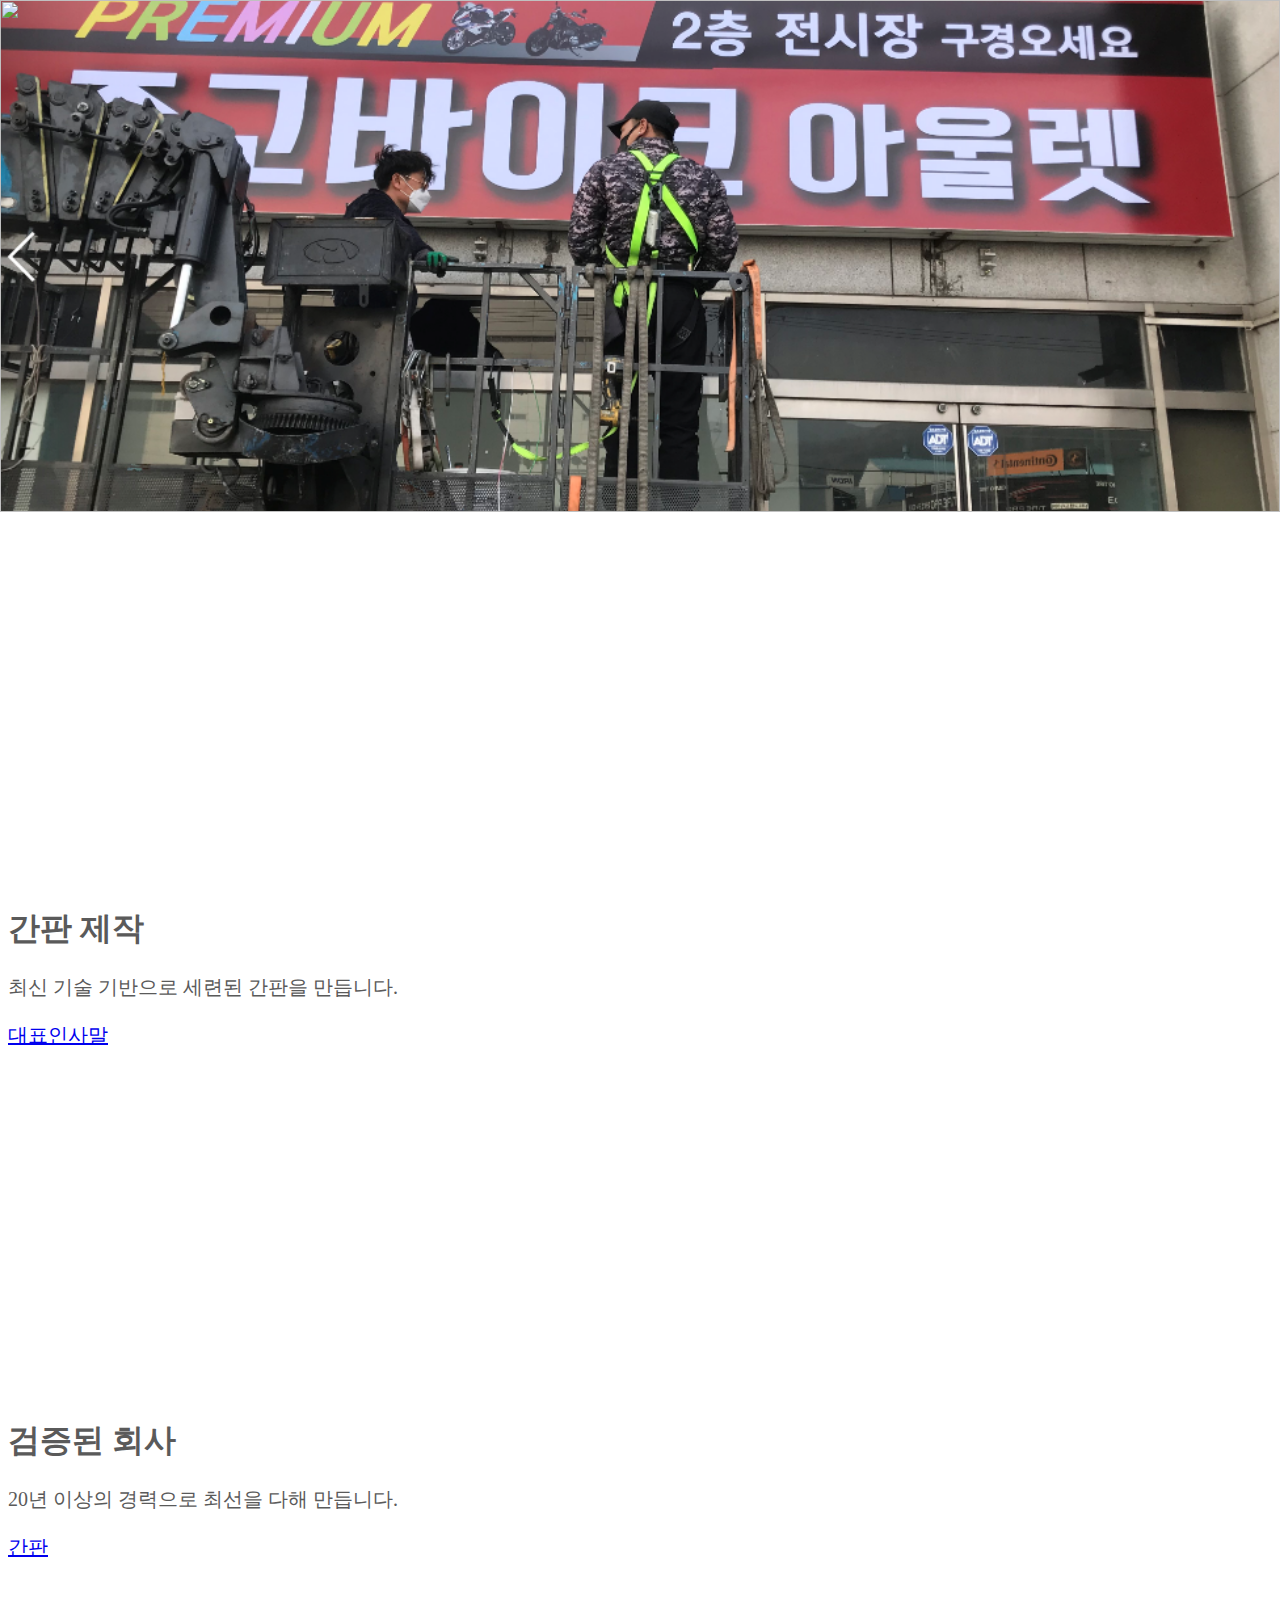
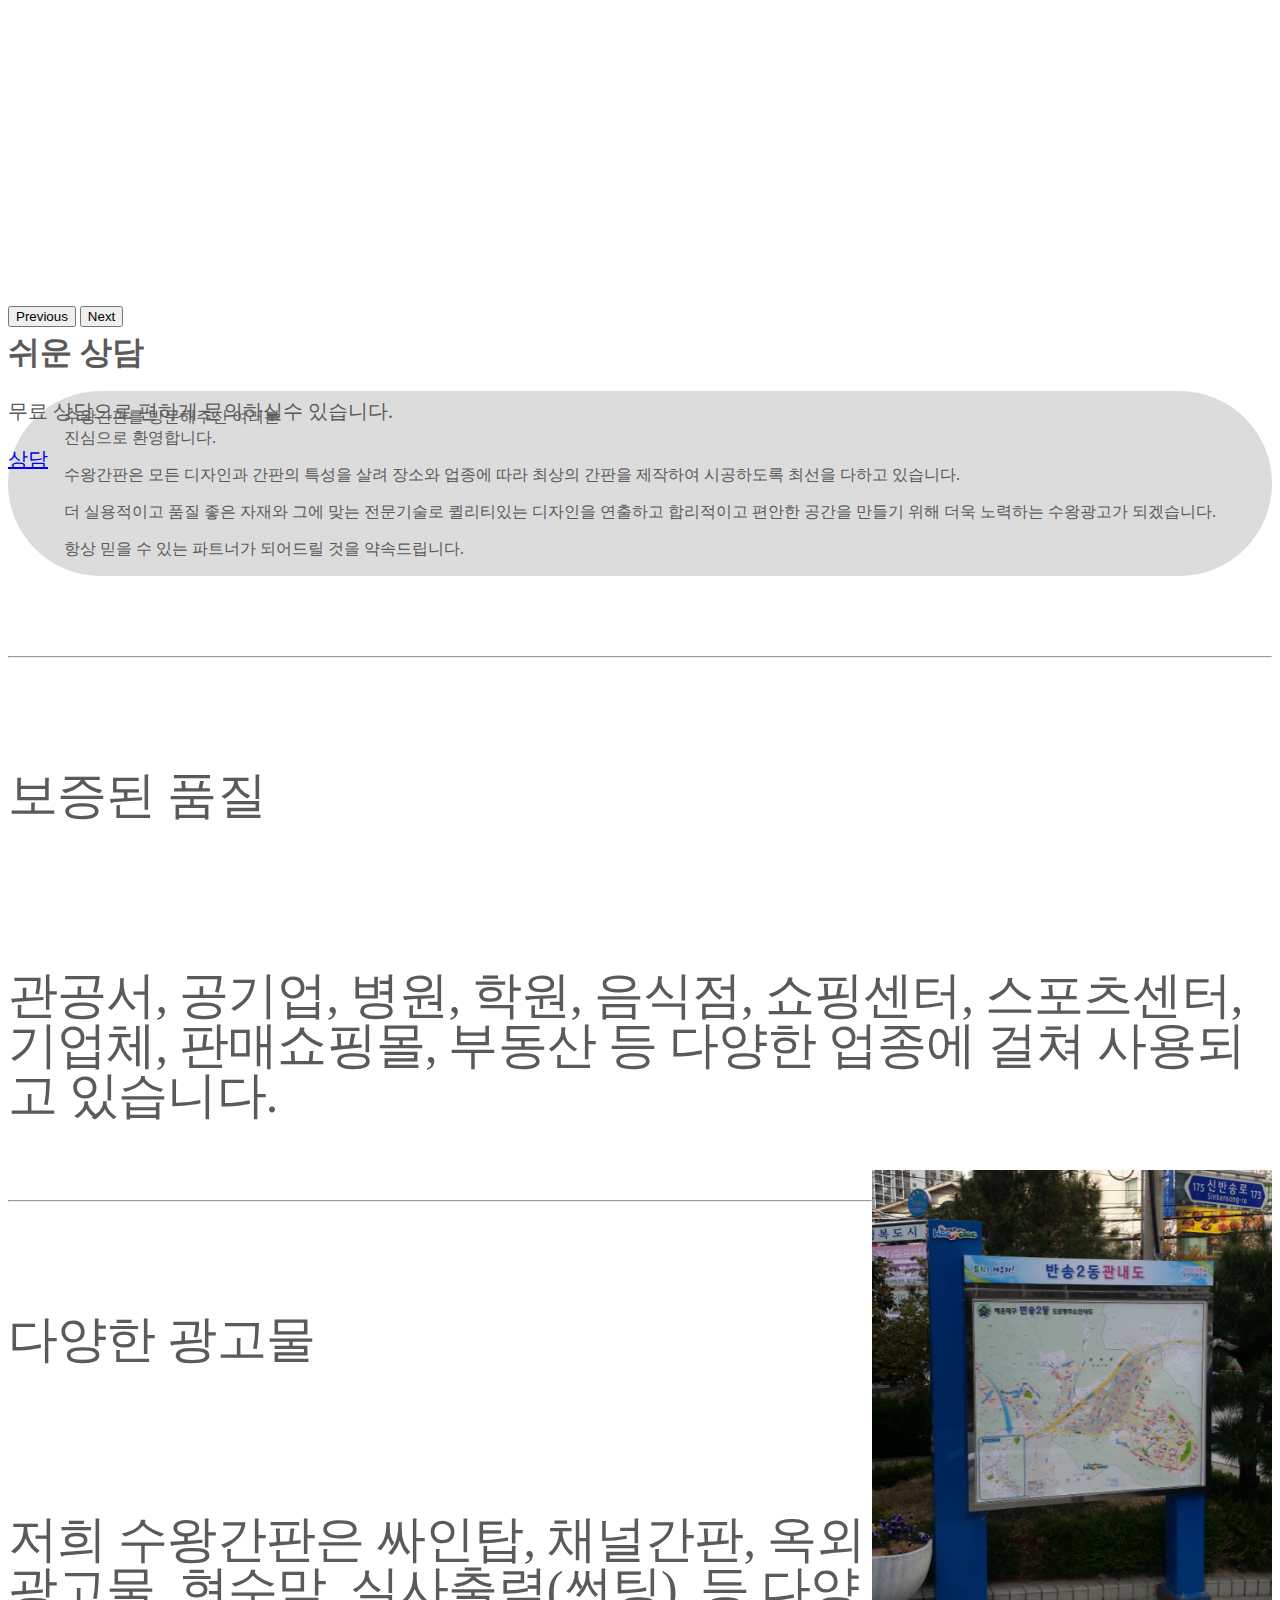
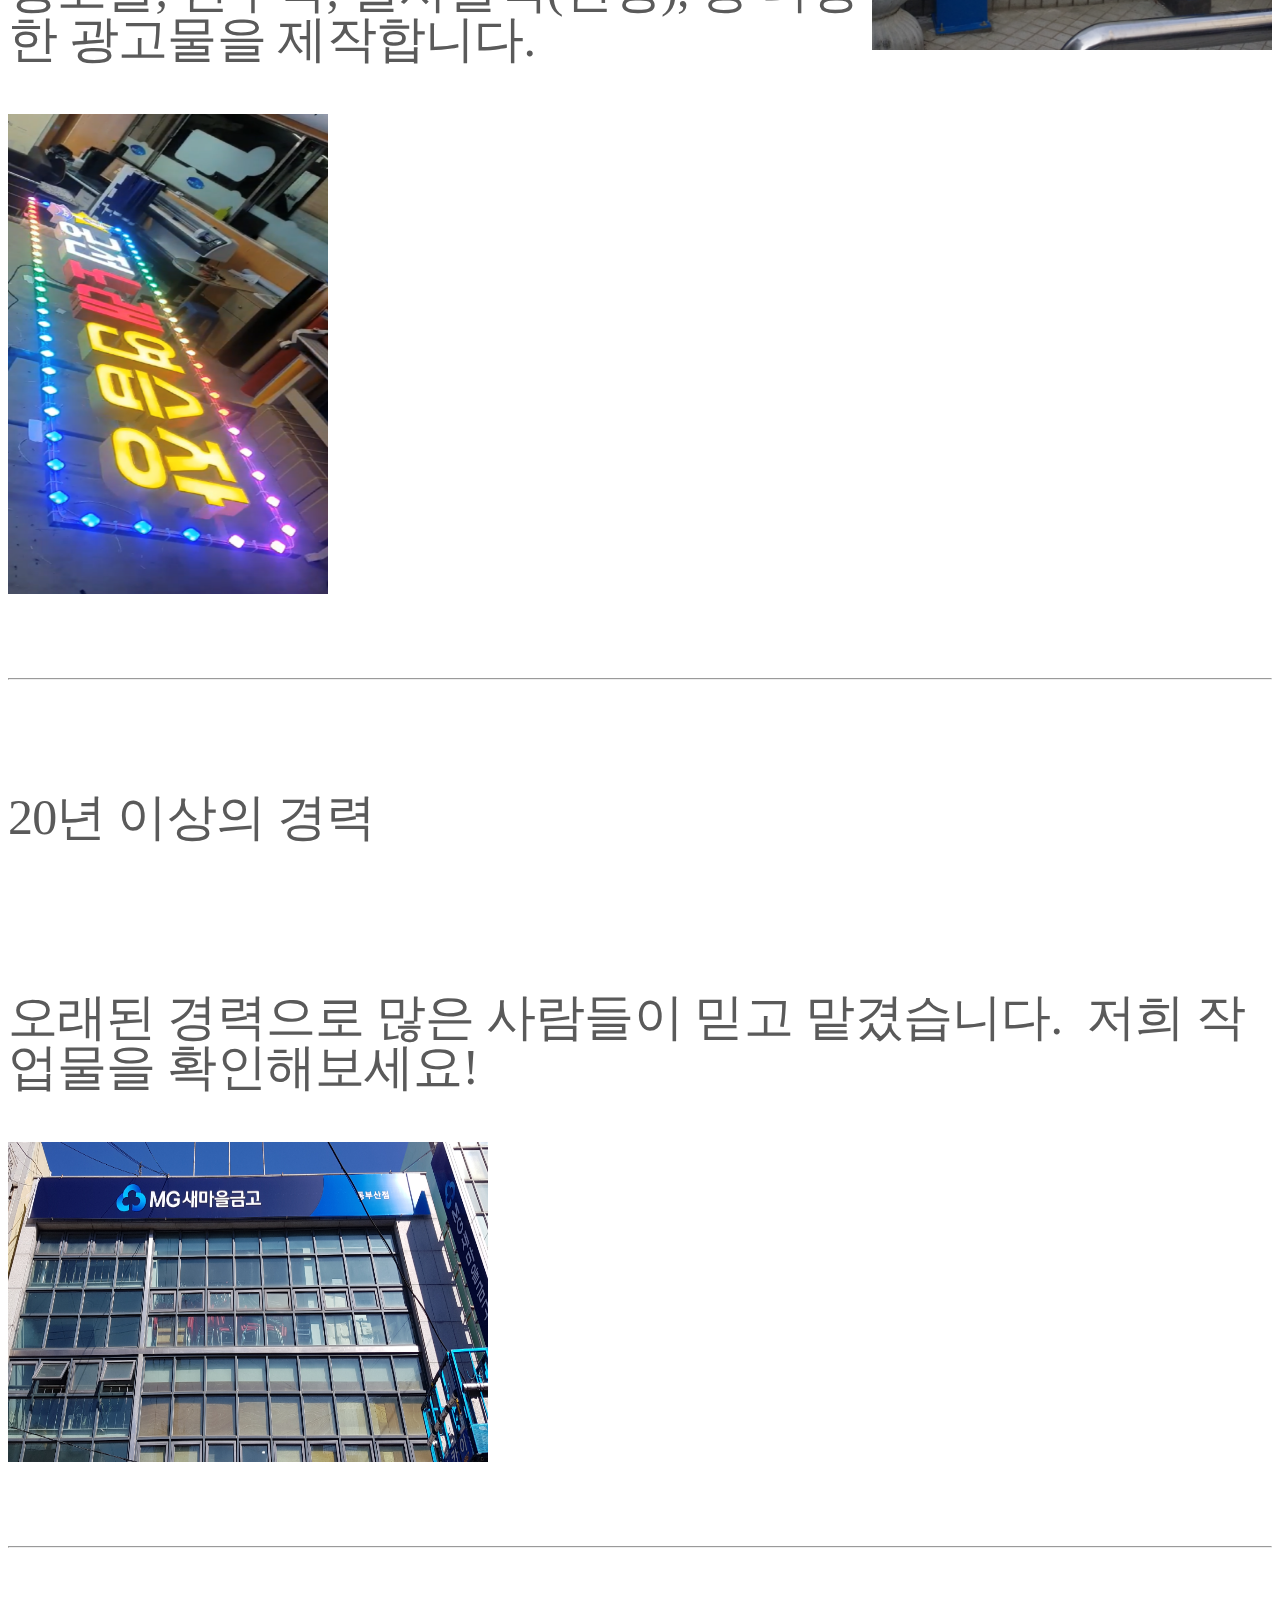
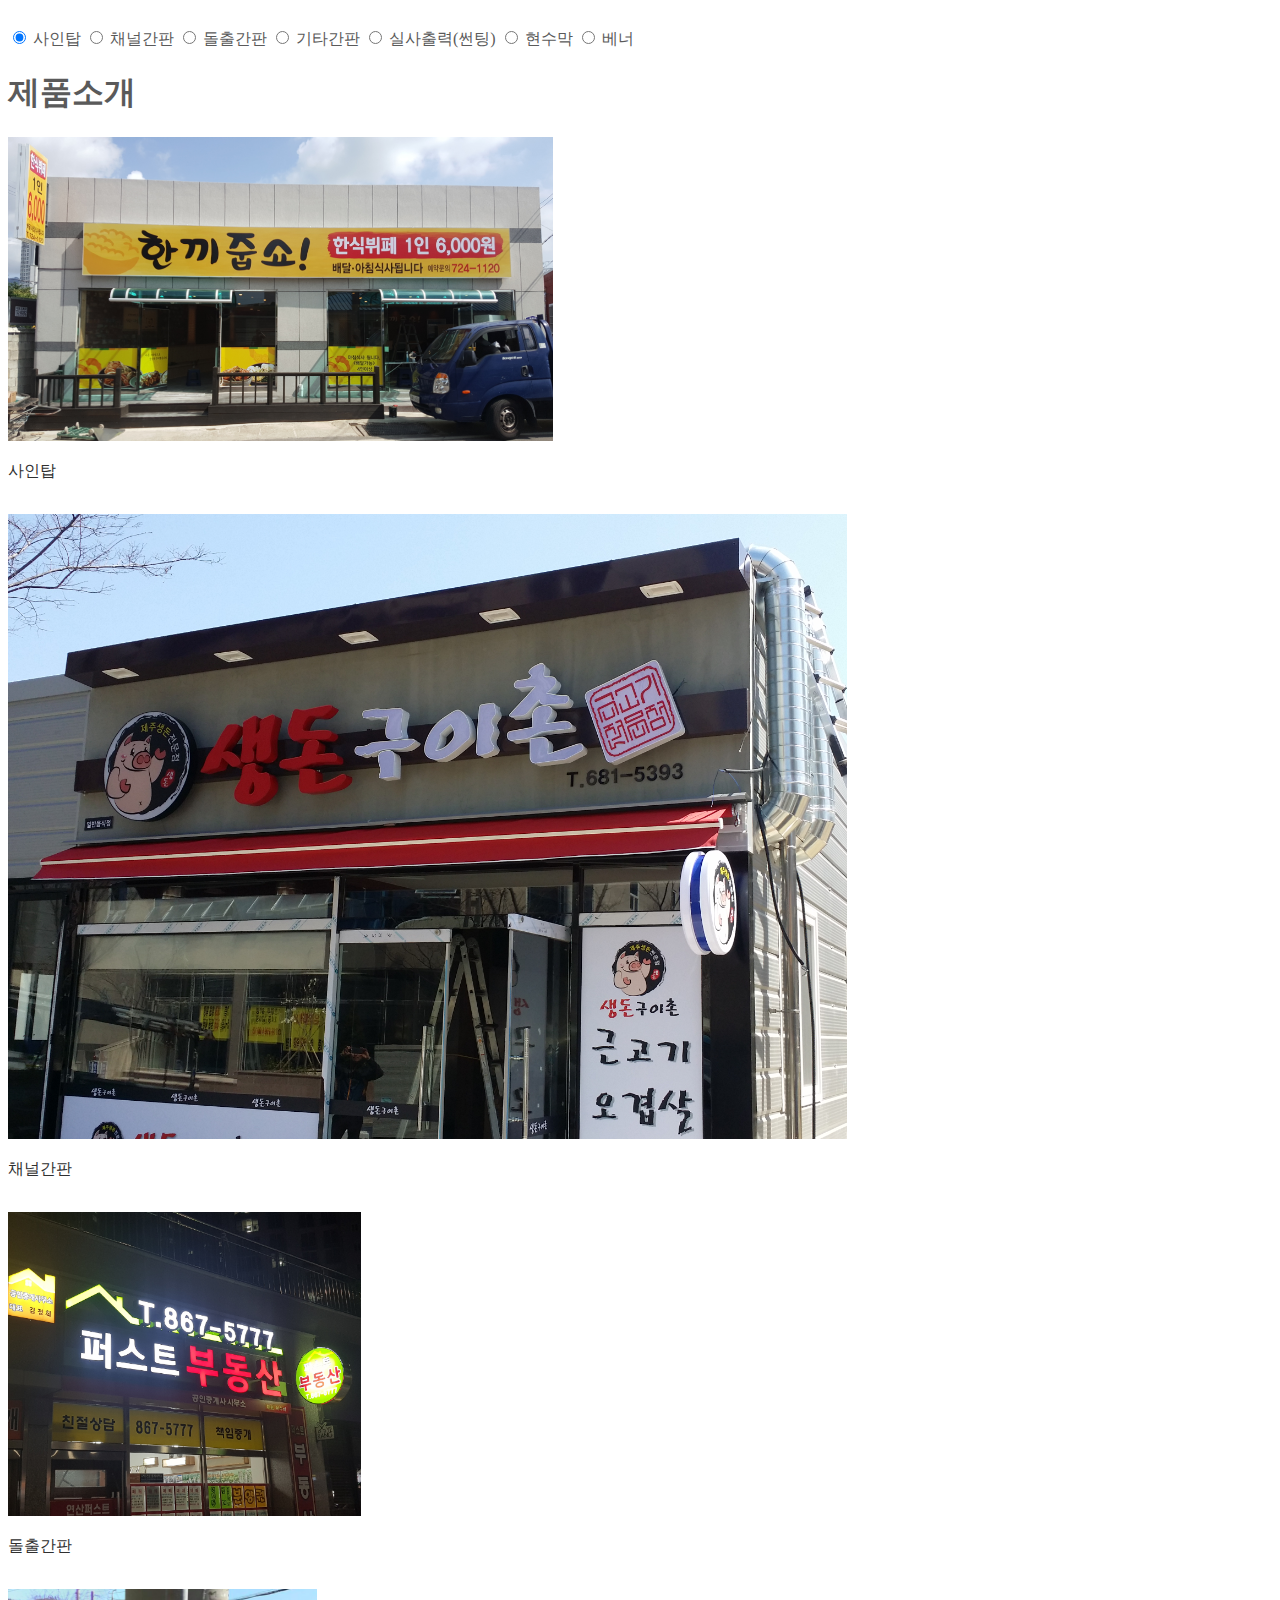
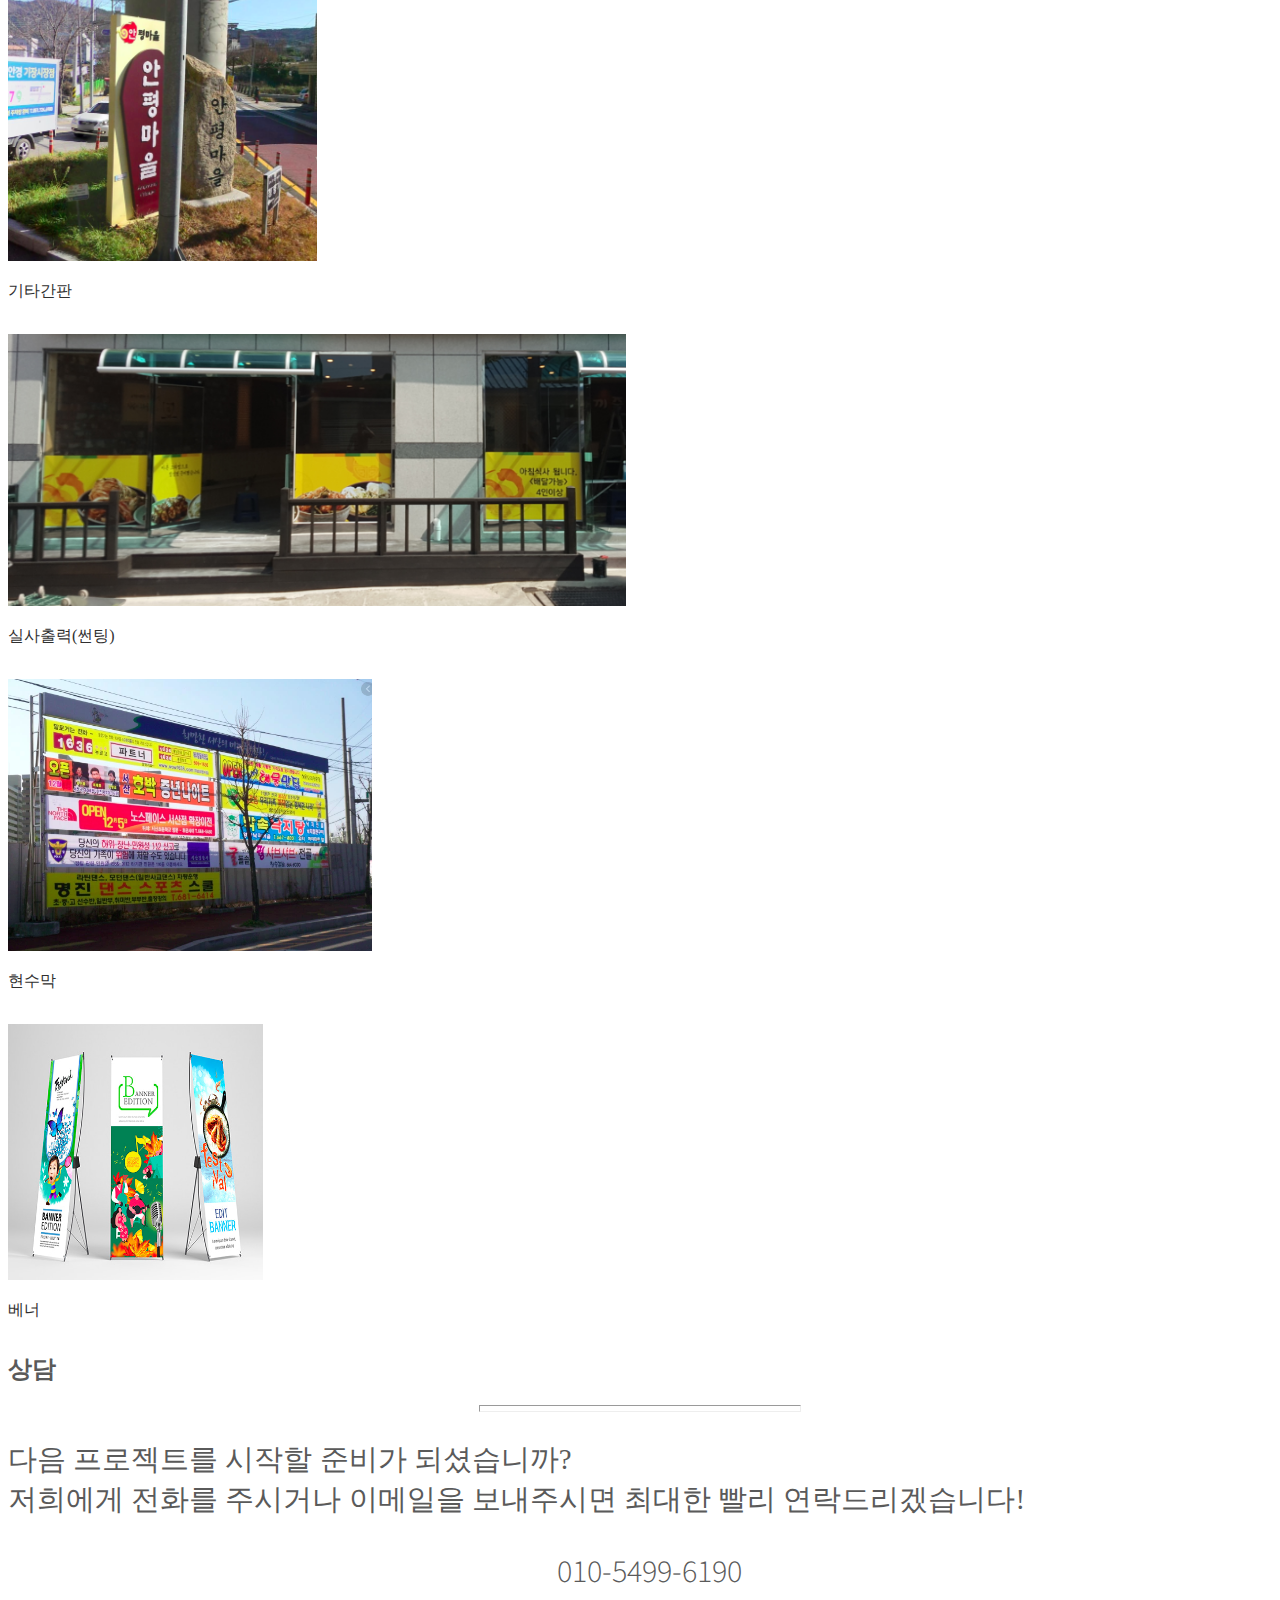
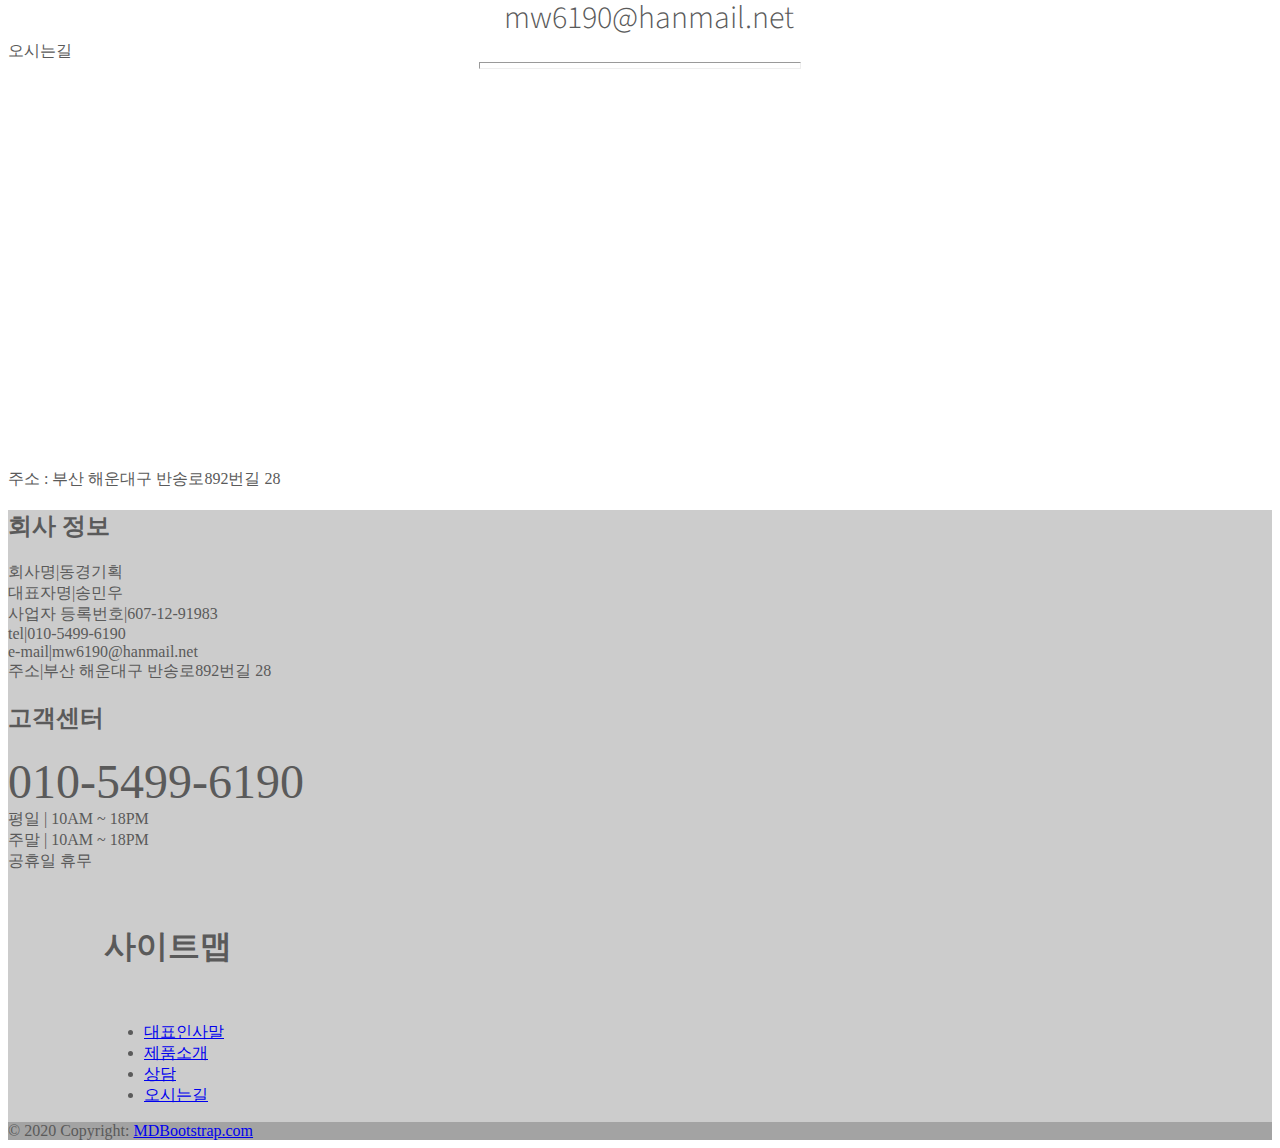
==== index.html @ 52d4dc16 "hi" ====
<!DOCTYPE html>
<html lang="ko">
	<head>
		<meta charset="utf-8" />
		<meta name="viewport" content="width=device-width, initial-scale=1, maximum-scale=1.0, minimum-scale=1.0,  shrink-to-fit=no" />
		<meta name="description" content ="간판, 시트, 썬팅, 표찰, 현수막, 싸인탑, 채널간판, led간판, 지주간판, 베너, 글자간판, 유리간판, 실사" />
		<link rel="canonical" href="https://www.dongkyeong.ga">

		<meta property="og:type" content="website">
		<meta property="og:title" content="동경기획">
		<meta property="og:description" content="간판 제작,기획<br>20년 이상 노하우로..(중략)">
		<meta property="og:image" content="https://scontent-ssn1-1.xx.fbcdn.net/v/t1.15752-9/159985879_157958906076949_7901578992633451399_n.png?_nc_cat=107&ccb=1-3&_nc_sid=ae9488&_nc_ohc=MF4203Q8xzEAX_Xjmu0&_nc_ht=scontent-ssn1-1.xx&oh=cb6c9b005df331e6d74d92df601f4931&oe=60751657">
		<meta property="og:url" content="https://www.dongkyeong.ga">

		<title>수왕간판</title>

		<!-- Bootstrap core CSS -->
		<link
			href="https://cdn.jsdelivr.net/npm/bootstrap@5.0.0-beta2/dist/css/bootstrap.min.css"
			rel="stylesheet"
			integrity="sha384-BmbxuPwQa2lc/FVzBcNJ7UAyJxM6wuqIj61tLrc4wSX0szH/Ev+nYRRuWlolflfl"
			crossorigin="anonymous"
		/>

		<!-- Favicons -->
		<link rel="shortcut icon" href="간판+이미지/간판로고2.png">
		<link rel="icon" href="간판+이미지/간판로고2.png">

		<link href="CSS/carousel.css" rel="stylesheet" />
		<link href="CSS/style.css" rel="stylesheet" />
	</head>

	<body>

		<header>
			<nav class="navbar navbar-expand-md navbar-dark bg-dark fixed-top">
				<div class="container-fluid">
					<div class="navbar_logo">
						<img src="간판+이미지/간판로고1.png">
					</div>
					<div>
						<span class="h2 text-warning">수왕</span><span class="h2 text-light ">간판</span>
					</div>

					<button
						class="navbar-toggler"
						type="button"
						data-bs-toggle="collapse"
						data-bs-target="#navbarsExampleDefault"
						aria-controls="navbarsExampleDefault"
						aria-expanded="false"
						aria-label="Toggle navigation"
					>
						<span class="navbar-toggler-icon"></span>
					</button>

					<div class="collapse navbar-collapse" id="navbarsExampleDefault">
						<ul class="navbar-nav me-auto mb-2 mb-md-0">
							<li class="nav-item dropdown ">
								<a
									class="nav-link dropdown-toggle active pl-5"
									href="#"
									id="dropdown01"
									data-bs-toggle="dropdown"
									aria-expanded="false"
									>회사소개</a
								>
								<ul class="dropdown-menu bg-dark" aria-labelledby="dropdown01">
									<li><a class="dropdown-item text-info" href="#greetings">대표인삿말</a></li>
								</ul>
							</li>
							<li class="nav-item dropdown">
								<a
									class="nav-link dropdown-toggle active"
									href="#"
									id="dropdown01"
									data-bs-toggle="dropdown"
									aria-expanded="false"
									>간판</a
								>
								<ul class="dropdown-menu bg-dark" aria-labelledby="dropdown01">
									<li><a class="dropdown-item text-info" href="#product_description">제품소개</a></li>
								</ul>
							</li>
							<li class="nav-item dropdown">
								<a
									class="nav-link dropdown-toggle active"
									href="#"
									id="dropdown01"
									data-bs-toggle="dropdown"
									aria-expanded="false"
									>문의</a
								>
								<ul class="dropdown-menu bg-dark" aria-labelledby="dropdown01">
									<li><a class="dropdown-item text-info" href="#contact">상담</a></li>
									<li><a class="dropdown-item text-info" href="#directions">오시는길</a></li>
								</ul>
							</li>
						</ul>
						<span class="border border-info text-warning p-2"
							>t.010-5499-6190</span
						>
					</div>
				</div>
			</nav>
		</header>

		<main>
			<div id="myCarousel" class="carousel slide" data-bs-ride="carousel">
				<div class="carousel-indicators">
					<button
						type="button"
						data-bs-target="#myCarousel"
						data-bs-slide-to="0"
						class="active"
						aria-current="true"
						aria-label="Slide 1"
					></button>
					<button
						type="button"
						data-bs-target="#myCarousel"
						data-bs-slide-to="1"
						aria-label="Slide 2"
					></button>
					<button
						type="button"
						data-bs-target="#myCarousel"
						data-bs-slide-to="2"
						aria-label="Slide 3"
					></button>
				</div>
				<div class="carousel-inner">
					<div class="carousel-item active">
						<svg
							class="bd-placeholder-img"
							width="100%"
							height="100%"
							xmlns="http://www.w3.org/2000/svg"
							aria-hidden="true"
							preserveAspectRatio="xMidYMid slice"
							focusable="false"
						>
							<img src="간판+이미지\20210325_224559.png" alt="to work on a computer" width="100%" height="100%" style="object-fit: cover">
						</svg>

						<div class="container">
							<div class="carousel-caption text-start">
								<h1>간판 제작</h1>
								<p>최신 기술 기반으로 세련된 간판을 만듭니다.</p>
								<p><a class="btn btn-lg btn-secondary" href="#greetings">대표인사말</a></p>
							</div>
						</div>
					</div>
					<div class="carousel-item">
						<svg
							class="bd-placeholder-img"
							width="100%"
							height="100%"
							xmlns="http://www.w3.org/2000/svg"
							aria-hidden="true"
							preserveAspectRatio="xMidYMid slice"
							focusable="false"
						>
							<img src="간판+이미지\20210325_224521.png" alt="" width="100%" height="100%" style="object-fit: cover">
						</svg>

						<div class="container">
							<div class="carousel-caption">
								<h1>검증된 회사</h1>
								<p>20년 이상의 경력으로 최선을 다해 만듭니다.</p>
								<p><a class="btn btn-lg btn-secondary" href="#product_description">간판</a></p>
							</div>
						</div>
					</div>
					<div class="carousel-item">
						<svg
							class="bd-placeholder-img"
							width="100%"
							height="100%"
							xmlns="http://www.w3.org/2000/svg"
							aria-hidden="true"
							preserveAspectRatio="xMidYMid slice"
							focusable="false"
						>
							<img src="pexels-mentatdgt-1311518.jpg" alt="" width="100%" height="100%" style="object-fit: cover">
						</svg>

						<div class="container">
							<div class="carousel-caption text-end">
								<h1>쉬운 상담</h1>
								<p>무료 상담으로 편하게 문의하실수 있습니다.</p>
								<p><a class="btn btn-lg btn-secondary" href="#directions">상담</a></p>
							</div>
						</div>
					</div>
				</div>
				<button
					class="carousel-control-prev"
					type="button"
					data-bs-target="#myCarousel"
					data-bs-slide="prev"
				>
					<span class="carousel-control-prev-icon" aria-hidden="true"></span>
					<span class="visually-hidden">Previous</span>
				</button>
				<button
					class="carousel-control-next"
					type="button"
					data-bs-target="#myCarousel"
					data-bs-slide="next"
				>
					<span class="carousel-control-next-icon" aria-hidden="true"></span>
					<span class="visually-hidden">Next</span>
				</button>
			</div>

			<!-- Marketing messaging and featurettes
  ================================================== -->
			<!-- Wrap the rest of the page in another container to center all the content. -->
			<div class="position-relative overflow-hidden  p-md-5 m-md-3 text-center  bg-light" id="greetings">
      <div class="col-md-5 p-lg-5 mx-auto my-5 text-dark">
		  <p class="  h2 pb-2 ">수왕간판를 방문해주신 여러분<br>진심으로 환영합니다.</p>

 <!--<p> 저희 수왕간판은 <b>싸인탑, 채널간판, 옥외광고물, 현수막, 실사출력(썬팅), </b>등 다양한 광고물을 제작합니다.  </p> -->
<p>수왕간판은 모든 디자인과 간판의 특성을 살려 장소와 업종에 따라 최상의 간판을 제작하여 시공하도록 최선을 다하고 있습니다. </p>
<!--<p>제작된 옥외광고물은 <b>관공서, 공기업, 병원, 학원, 음식점, 쇼핑센터, 스포츠센터, 기업체, 판매쇼핑몰, 부동산 등 </b>다양한 업종에 걸쳐 사용되고 있습니다.</p> -->
<p>더 실용적이고 품질 좋은 자재와 그에 맞는 전문기술로 퀼리티있는 디자인을 연출하고 합리적이고 편안한 공간을 만들기 위해 더욱 노력하는 수왕광고가 되겠습니다. </p>
<p class="font-weight-normal text-danger h4 pt-4">항상 믿을 수 있는 파트너가 되어드릴 것을 약속드립니다.</p>



      </div>
      <div class="product-device box-shadow d-none d-md-block"></div>
      <div class="product-device product-device-2 box-shadow d-none d-md-block"></div>
    </div>


        <hr class="featurette-divider">
		<div class="container">
        <div class="row featurette">
          <div class="col-md-7">
            <h2 class="featurette-heading">보증된 품질
				<p class="lead"><br><br><strong>관공서, 공기업, 병원, 학원, 음식점, 쇼핑센터, 스포츠센터, 기업체, 판매쇼핑몰, 부동산</strong> 등 다양한 업종에 걸쳐 사용되고 있습니다.</p>
          </div>
          <div class="col-md-5">
            <img class="featurette-image img-fluid mx-auto" src="간판+이미지\20210325_224616.png" alt="Generic placeholder image" style="object-fit:cover; height:30rem; width:25rem; text-align:center;
display: inline-block; float:right; ">
          </div>
        </div>

        <hr class="featurette-divider">

        <div class="row featurette">
          <div class="col-md-7 order-md-2">
            <h2 class="featurette-heading">다양한 광고물
            <p class="lead"><br><br>저희 수왕간판은 <b>싸인탑, 채널간판, 옥외광고물, 현수막, 실사출력(썬팅), </b>등 다양한 광고물을 제작합니다.</p>
          </div>
          <div class="col-md-5 order-md-1">
            <img class="featurette-image img-fluid mx-auto" src="간판+이미지\20210325_224323.png" alt="Generic placeholder image" style="object-fit:fill; width:20rem; height:30rem;">
          </div>
        </div>

        <hr class="featurette-divider">

        <div class="row featurette">
          <div class="col-md-7">
            <h2 class="featurette-heading">20년 이상의 경력
            <p class="lead"><br><br>오래된 경력으로 많은 사람들이 믿고 맡겼습니다.&nbsp; 저희 작업물을 확인해보세요!</p>
          </div>
          <div class="col-md-5">
            <img class="featurette-image img-fluid mx-auto" src="간판+이미지\사인탑\20210325_225340.png" alt="Generic placeholder image" >
          </div>
        </div>

        <hr class="featurette-divider">
      </div>

    <!-- 제품소개 -->
		<div class="container align-center d-flex justify-content-center">
				<div class="btn-group row " role="group" aria-label="Basic radio toggle button group">
			<input type="radio" class="btn-check" name="btnradio" id="btnradio1" autocomplete="off" checked>
			<label class="btn btn-outline-dark btn-lg" for="btnradio1">사인탑</label>

			<input type="radio" class="btn-check" name="btnradio" id="btnradio2" autocomplete="off">
			<label class="btn btn-outline-dark btn-lg" for="btnradio2">채널간판</label>

			<input type="radio" class="btn-check" name="btnradio" id="btnradio3" autocomplete="off">
			<label class="btn btn-outline-dark btn-lg" for="btnradio3">돌출간판</label>

			<input type="radio" class="btn-check" name="btnradio" id="btnradio4" autocomplete="off">
			<label class="btn btn-outline-dark btn-lg" for="btnradio4">기타간판</label>

			<input type="radio" class="btn-check" name="btnradio" id="btnradio5" autocomplete="off">
			<label class="btn btn-outline-dark btn-lg" for="btnradio5">실사출력(썬팅)</label>

			<input type="radio" class="btn-check" name="btnradio" id="btnradio6" autocomplete="off">
			<label class="btn btn-outline-dark btn-lg" for="btnradio6">현수막</label>

			<input type="radio" class="btn-check" name="btnradio" id="btnradio7" autocomplete="off">
			<label class="btn btn-outline-dark btn-lg" for="btnradio7">베너</label>
			</div>
		</div>


			<div class="container" id="product_description">
				<h1 class="text-center pb-5 pt-5">제품소개</h1>

				  <div class="album py-5 bg-light">
        <div class="container">
          <div class="row">

            <div class="col-md-4">
              <div class="card mb-4 box-shadow">
                <a href="1.html"><img class="card-img-top" src="간판+이미지\사인탑\20210325_225225.png" alt="Card image cap"></a>
                <div class="card-body">
                  <p class="card-text text-center m-0 h3">사인탑</p>
                  <div class="d-flex justify-content-between align-items-center">
                  </div>
                </div>
              </div>
            </div>

			  <div class="col-md-4">
              <div class="card mb-4 box-shadow">
                <a href="2.html"><img class="card-img-top" src="간판+이미지\채널간판\20210325_225726.png" alt="Card image cap"></a>
                <div class="card-body">
                  <p class="card-text text-center m-0 h3">채널간판</p>
                  <div class="d-flex justify-content-between align-items-center">
                  </div>
                </div>
              </div>
            </div>

			  <div class="col-md-4">
              <div class="card mb-4 box-shadow">
                <a href="3.html"><img class="card-img-top" src="간판+이미지\돌출간판\20210325_225056.png" alt="Card image cap" style="height:14.3rem;"></a>
                <div class="card-body">
                  <p class="card-text text-center m-0 h3">돌출간판</p>
                  <div class="d-flex justify-content-between align-items-center">
                  </div>
                </div>
              </div>
            </div>

			  <div class="col-md-4">
              <div class="card mb-4 box-shadow">
                <a href="4.html"><img class="card-img-top" src="간판+이미지\기타간판\20210312_234031.png" alt="Card image cap" style="height:17rem;"></a>
                <div class="card-body">
                  <p class="card-text text-center m-0 h3">기타간판</p>
                  <div class="d-flex justify-content-between align-items-center">
                  </div>
                </div>
              </div>
            </div>

			  <div class="col-md-4">
              <div class="card mb-4 box-shadow">
                <a href="5.html"><img class="card-img-top" src="간판+이미지\썬팅\20210325_225612.png" alt="Card image cap" style="height:17rem;"></a>
                <div class="card-body">
                  <p class="card-text text-center m-0 h3">실사출력(썬팅)</p>
                  <div class="d-flex justify-content-between align-items-center">
                  </div>
                </div>
              </div>
            </div>

			  <div class="col-md-4">
              <div class="card mb-4 box-shadow">
               <a href="6.html"><img class="card-img-top" src="간판+이미지\현수막\20210312_232835.png" alt="Card image cap" style="height:17rem;"></a>
                <div class="card-body">
                  <p class="card-text text-center m-0 h3">현수막</p>
                  <div class="d-flex justify-content-between align-items-center">
                  </div>
                </div>
              </div>
            </div>

			  <div class="col-md-4" id="banner">
              <div class="card mb-4 box-shadow">
                <a href="7.html"><img class="card-img-top" src="간판+이미지\베너\20210312_232400.png" alt="Card image cap" style="height:16rem;"></a>
                <div class="card-body">
                  <p class="card-text text-center m-0 h3">베너</p>
                  <div class="d-flex justify-content-between align-items-center">
                  </div>
                </div>
              </div>
            </div>




          </div>
        </div>
      </div>

			</div>

			<section class="page-section pt-5 mt-5 mb-1" id="contact">
				<div class="container">
					<div class="row justify-content-center">
						<div class="col-lg-8 text-center pb-5">
							<h2 class="mt-0 ">상담</h2>
							<hr class="divider my-4 text-primary my-5" style=" margin:auto; height:0.3rem; width:20rem"/>
							<p class="text-muted mb-5" style="font-size: 1.8rem;">
								다음 프로젝트를 시작할 준비가 되셨습니까? <br />저희에게 전화를
								주시거나 이메일을 보내주시면 최대한 빨리 연락드리겠습니다!
							</p>
						</div>

					</div>
				</div>
			</section>

			<div class="container" id="icon">
				<div><i class="fas fa-phone-alt"></i>
				&nbsp;&nbsp;&nbsp;010-5499-6190
				</div>

				<div><i class="far fa-envelope"></i>
				&nbsp;&nbsp;&nbsp;mw6190@hanmail.net
				</div>



			</div>


			<div class="container pt-5 mt-5 h2" id="directions">
				<div class="text-center">오시는길</div>
				<hr class="divider my-4 text-primary my-5" style=" margin:auto; height:0.3rem; width:20rem"/>
				<div id="map" style="height:400px;"></div>
				<div class="h3 pb-5 pt-5 mt-5 text-secondary">주소 : 부산 해운대구 반송로892번길 28</div>


			</div>


			<!-- Footer -->
			<footer class="text-center text-lg-start" id="footer">
				<div class="container p-4">
					<div class="row">
						<div class="col-lg-4 col-md-12 mb-4 ">
							<h2 class="text-uppercase">회사 정보</h2>
							<p>
								회사명|동경기획<br />
								대표자명|송민우<br />
								사업자 등록번호|607-12-91983<br />
								tel|010-5499-6190<br />
								e-mail|mw6190@hanmail.net<br />
								주소|부산 해운대구 반송로892번길 28<br />
							</p>
						</div>

						<!--Grid column-->
						<div class="col-lg-4 col-md-6 mb-4 ">
							<h2 class="text-uppercase">고객센터</h2>
							<div id="customer-center">010-5499-6190</div>
							평일 | 10AM ~ 18PM<br />
							주말 | 10AM ~ 18PM<br />
							공휴일 휴무
						</div>

						<!--Grid column-->
						<div class="col-lg-4 col-md-6 mb-4" id="sitemap_div">
							<h5 class="text-uppercase" id="sitemap_title">사이트맵</h5>
							<ul class="">
								<li>
									<a href="#greetings" class="text-dark">대표인사말</a>
								</li>
								<li>
									<a href="#product_description" class="text-dark">제품소개</a>
								</li>
								<li>
									<a href="#contact" class="text-dark">상담</a>
								</li>
								<li>
									<a href="#directions" class="text-dark">오시는길</a>
								</li>
							</ul>
						</div>

					</div>
				</div>

				<!-- Copyright -->
				<div class="text-center p-3" style="background-color: rgba(0, 0, 0, 0.2);">
					© 2020 Copyright:
					<a class="text-dark" href="https://mdbootstrap.com/">MDBootstrap.com</a>
				</div>
			</footer>
	</main>

		<script src="https://kit.fontawesome.com/aed927fdf6.js" crossorigin="anonymous"></script>
		<!-- bootstrap -->
		<script
			src="https://cdn.jsdelivr.net/npm/bootstrap@5.0.0-beta2/dist/js/bootstrap.bundle.min.js"
			integrity="sha384-b5kHyXgcpbZJO/tY9Ul7kGkf1S0CWuKcCD38l8YkeH8z8QjE0GmW1gYU5S9FOnJ0"
			crossorigin="anonymous"
		></script>

		<script type="text/javascript" src="https://dapi.kakao.com/v2/maps/sdk.js?appkey=136aace113391f29de1ef4b8536fdc22"></script>
		<script src="JavaScript/script.js"></script>
	</body>
</html>

<!-- Copyright (c) 2021 by betul (https://codepen.io/bsngr/pen/Ifvbi)
Fork of an original work Bootstrap Timeline (https://codepen.io/jasondavis/pen/fDGdK

Permission is hereby granted, free of charge, to any person obtaining a copy of this software and associated documentation files (the "Software"), to deal in the Software without restriction, including without limitation the rights to use, copy, modify, merge, publish, distribute, sublicense, and/or sell copies of the Software, and to permit persons to whom the Software is furnished to do so, subject to the following conditions:

The above copyright notice and this permission notice shall be included in all copies or substantial portions of the Software.

THE SOFTWARE IS PROVIDED "AS IS", WITHOUT WARRANTY OF ANY KIND, EXPRESS OR IMPLIED, INCLUDING BUT NOT LIMITED TO THE WARRANTIES OF MERCHANTABILITY, FITNESS FOR A PARTICULAR PURPOSE AND NONINFRINGEMENT. IN NO EVENT SHALL THE AUTHORS OR COPYRIGHT HOLDERS BE LIABLE FOR ANY CLAIM, DAMAGES OR OTHER LIABILITY, WHETHER IN AN ACTION OF CONTRACT, TORT OR OTHERWISE, ARISING FROM, OUT OF OR IN CONNECTION WITH THE SOFTWARE OR THE USE OR OTHER DEALINGS IN THE SOFTWARE. -->
---- CSS/carousel.css ----
/* GLOBAL STYLES
-------------------------------------------------- */
/* Padding below the footer and lighter body text */

body {
  padding-top: 3rem;
  padding-bottom: 0rem;
  color: #5a5a5a;
}


/* CUSTOMIZE THE CAROUSEL
-------------------------------------------------- */

/* Carousel base class */
.carousel {
  margin-bottom: 4rem;
}
/* Since positioning the image, we need to help out the caption */
.carousel-caption {
  bottom: 3rem;
  z-index: 10;
}

/* Declare heights because of positioning of img element */
.carousel-item {
  height: 32rem;
}
.carousel-item > img {
  position: absolute;
  top: 0;
  left: 0;
  min-width: 100%;
  height: 32rem;
}


/* MARKETING CONTENT
-------------------------------------------------- */

/* Center align the text within the three columns below the carousel */
.marketing .col-lg-4 {
  margin-bottom: 1.5rem;
  text-align: center;
}
.marketing h2 {
  font-weight: 400;
}
/* rtl:begin:ignore */
.marketing .col-lg-4 p {
  margin-right: .75rem;
  margin-left: .75rem;
}
/* rtl:end:ignore */


/* Featurettes
------------------------- */

.featurette-divider {
  margin: 5rem 0; /* Space out the Bootstrap <hr> more */
}

/* Thin out the marketing headings */
.featurette-heading {
  font-weight: 300;
  line-height: 1;
  /* rtl:remove */
  letter-spacing: -.05rem;
}


/* RESPONSIVE CSS
-------------------------------------------------- */

@media (min-width: 40em) {
  /* Bump up size of carousel content */
  .carousel-caption p {
    margin-bottom: 1.25rem;
    font-size: 1.25rem;
    line-height: 1.4;
  }

  .featurette-heading {
    font-size: 50px;
  }
}

@media (min-width: 62em) {
  .featurette-heading {
    margin-top: 7rem;
  }
}
---- CSS/style.css ----
@import url("http://fonts.googleapis.com/css?family=Source+Sans+Pro:200");

body > header > nav > div > div.navbar_logo > img{
	width: 9.5rem;
  height: 3.5rem;
  object-fit:cover ;
}

#sitemap_div

#product_description > div{
	background-image: url( "../간판+이미지/bg.jpg" );
}


.bd-placeholder-img {
        font-size: 1.125rem;
        text-anchor: middle;
        -webkit-user-select: none;
        -moz-user-select: none;
        user-select: none;
      }

      @media (min-width: 768px) {
        .bd-placeholder-img-lg {
          font-size: 5rem;
        }
      }


/* Header */
#dropdown01{
	padding-left:4rem;
}

/* Representative greeting */
#greetings{
	display: flex;
  justify-content: center;
background-color:rgb(220,220,220);
	border-radius:8rem;
}
#greetings > div.col-md-5.p-lg-5.mx-auto.my-5.text-dark{
	margin:0;
	padding:0;
}

/* product introduction */
#product_description > div{
	border-radius:2rem;
}
#product_description > div > div > div > div:nth-child(n+0):nth-child(-n+7)
 > div{
	background-color: rgba(255,255,255,0.09);
}
#product_description > div > div > div > div:nth-child(n+0):nth-child(-n+7) > div > div > p{
	color:rgb(48,48,48);
	}
#product_description > div > div > div > div:nth-child(7){
	margin:0 auto;
}

/* consulting */

#icon{
	text-align:center;
	font-size:2rem;
	font-family: "Source Sans Pro", Helvetica, sans-serif;
	font-weight: 300;
}

/* Footer*/
#customer-center{
	font-size:3rem;
}

#sitemap_title{
	font-size:2rem;
}
#sitemap_div{
	padding-left:2rem ;
}

@media(min-width: 720px) {
  #sitemap_div {
    padding-left:6rem;
  }

#footer{
	background-color:rgba(0, 0, 0, 0.2) !important;
}



body > main > div:nth-child(4) > div:nth-child(1) > div.col-md-5 > img{
	width:30rem;
	height:20rem;
}

body > main > div:nth-child(4) > div:nth-child(3) > div.col-md-5.order-md-1 > img {
	width:30rem;
	height:20rem;
}

body > main > div:nth-child(4) > div:nth-child(5) > div.col-md-5 > img{
		width:30rem;
	height:20rem;
}

#product_description > div > div > div > div:nth-child(1) > div > a > img{
	height:19rem;
}
#product_description > div > div > div > div:nth-child(3) > div > a > img{
	height:19rem !important;
}
#product_description > div > div > div > div:nth-child(n+0){
	margin-bottom:2rem; ;

}
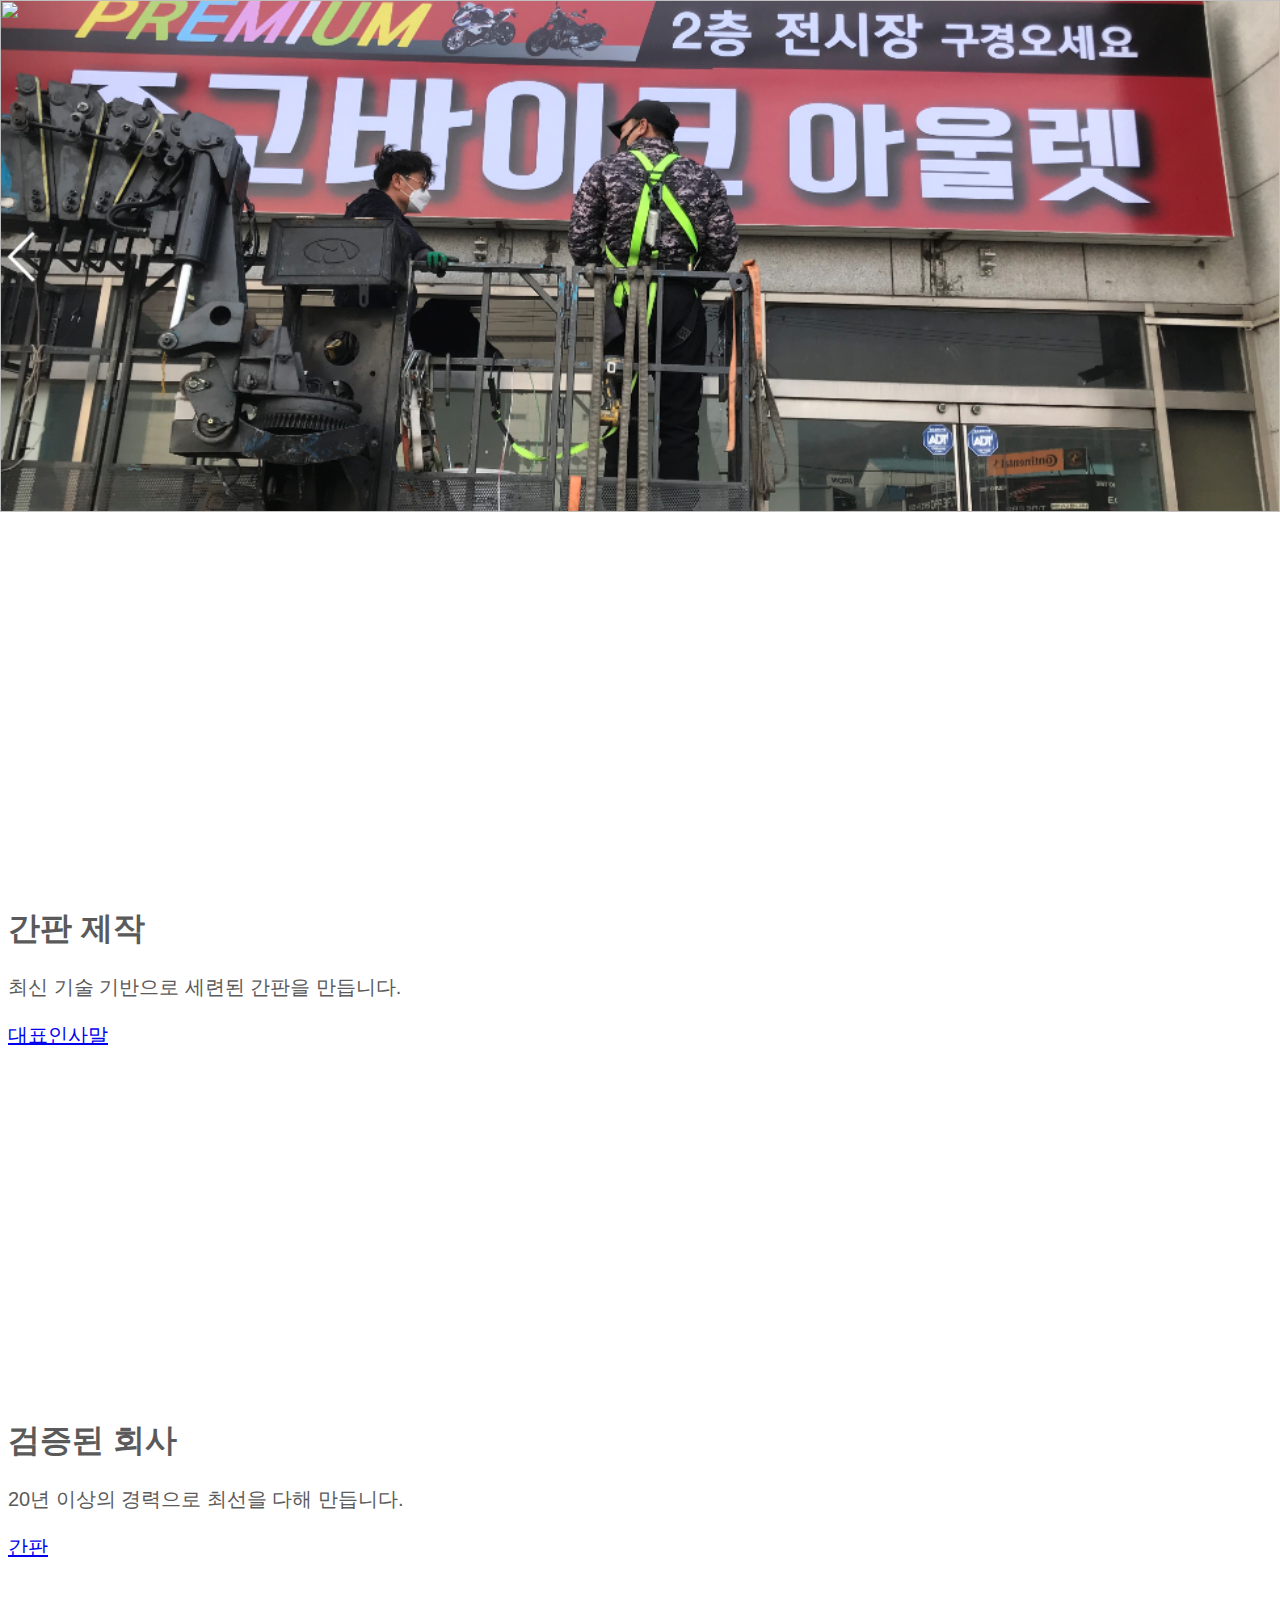
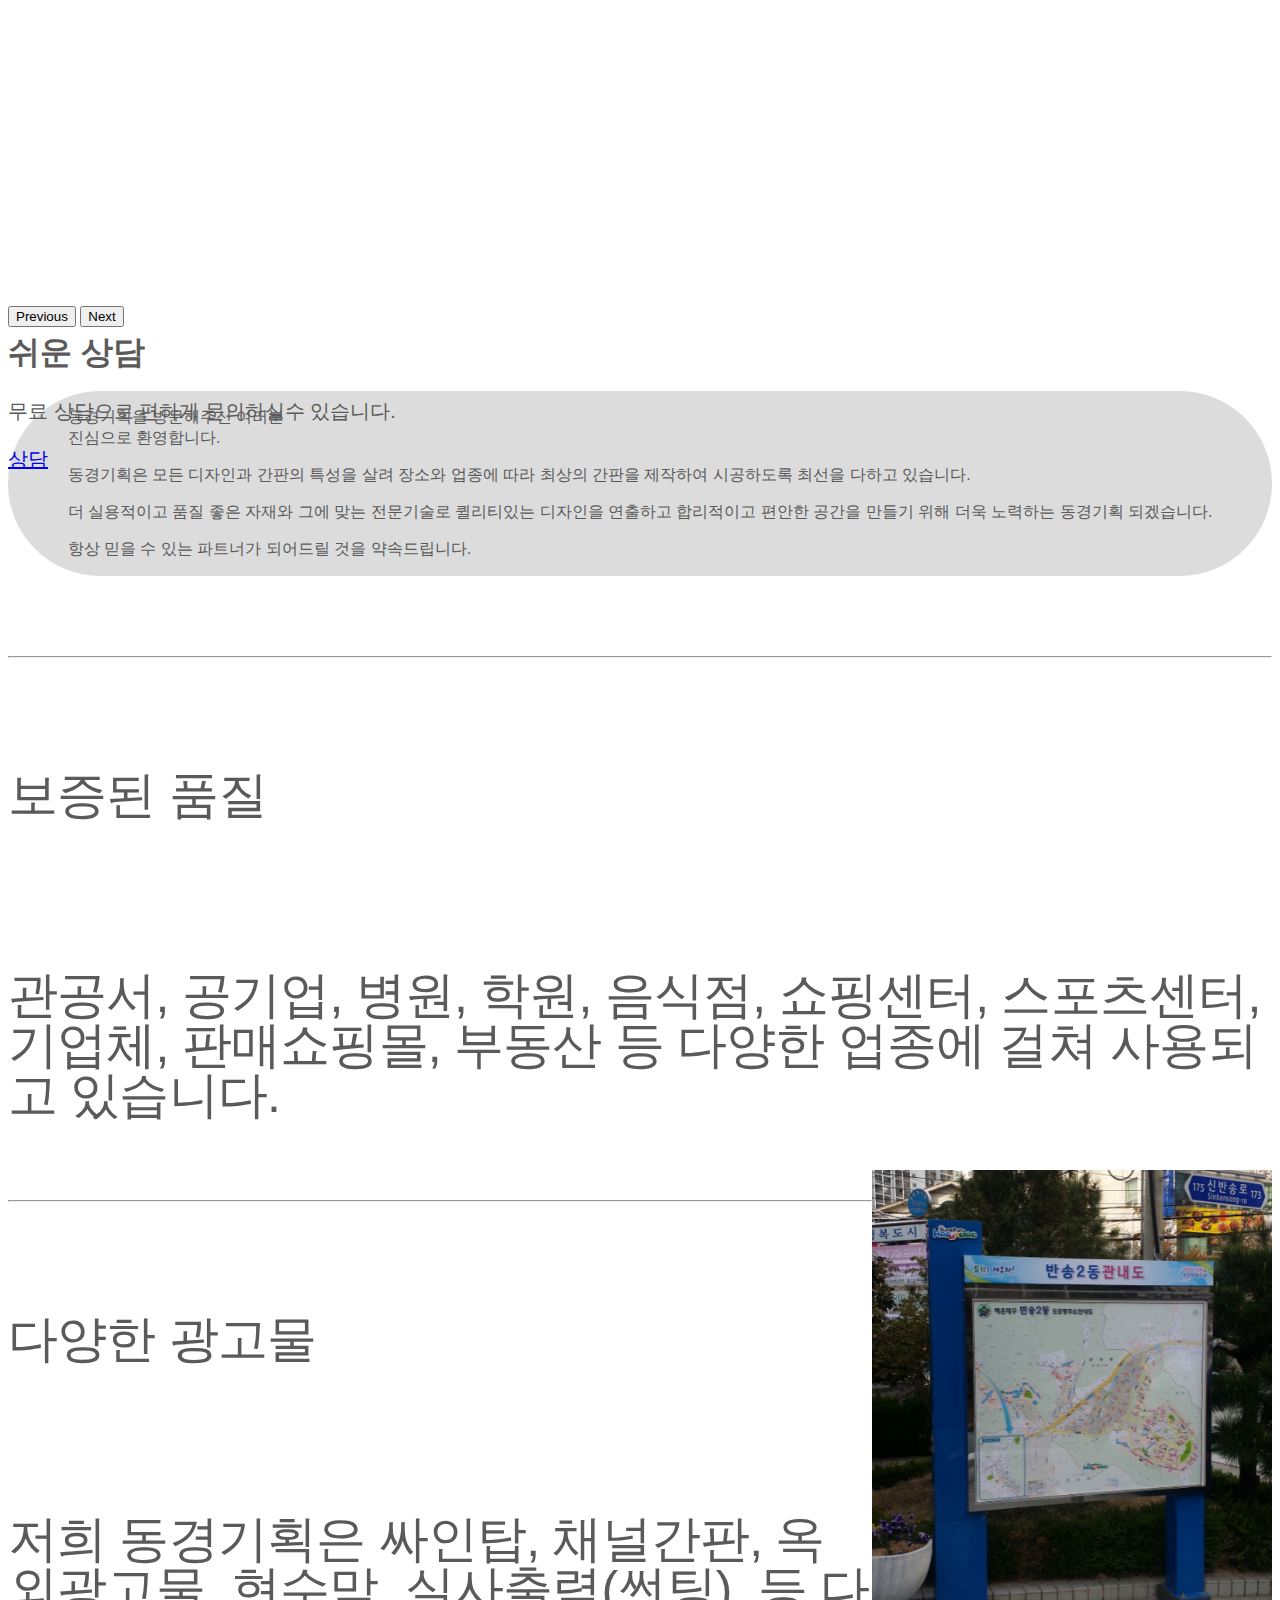
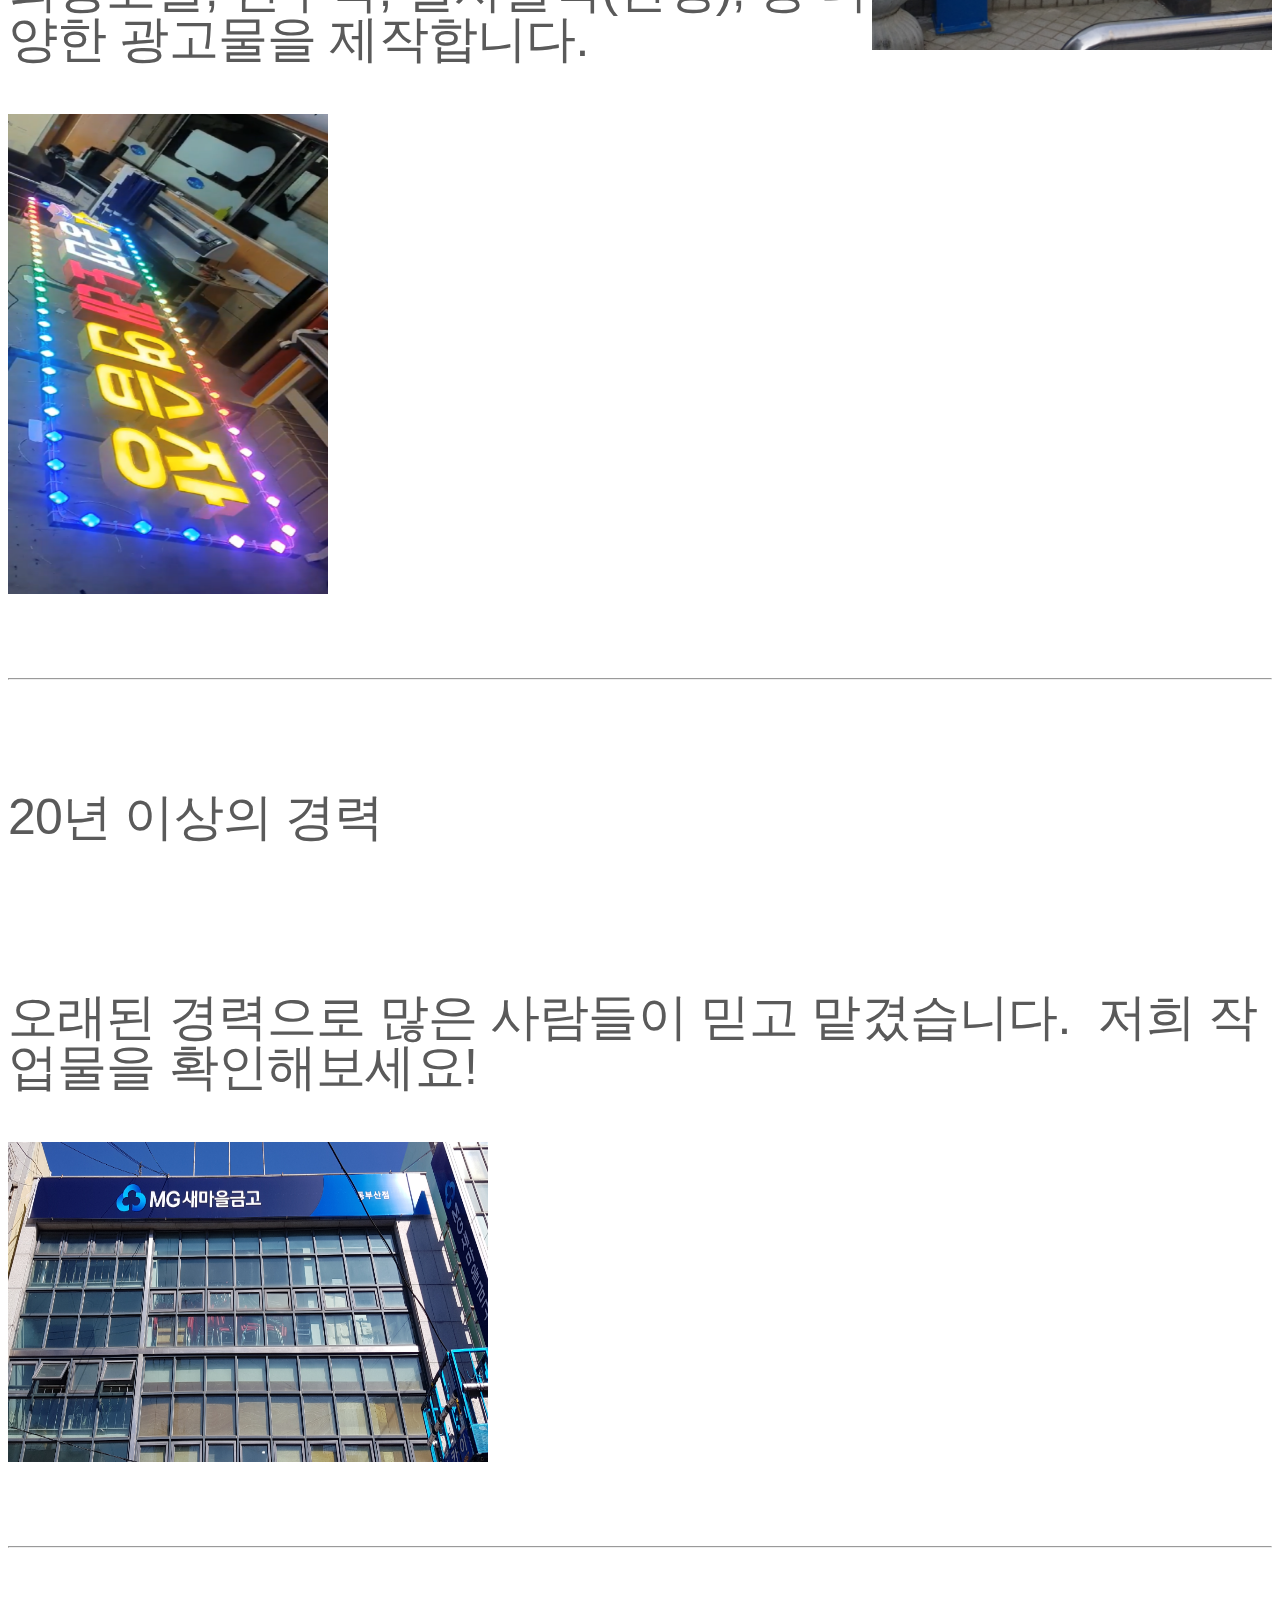
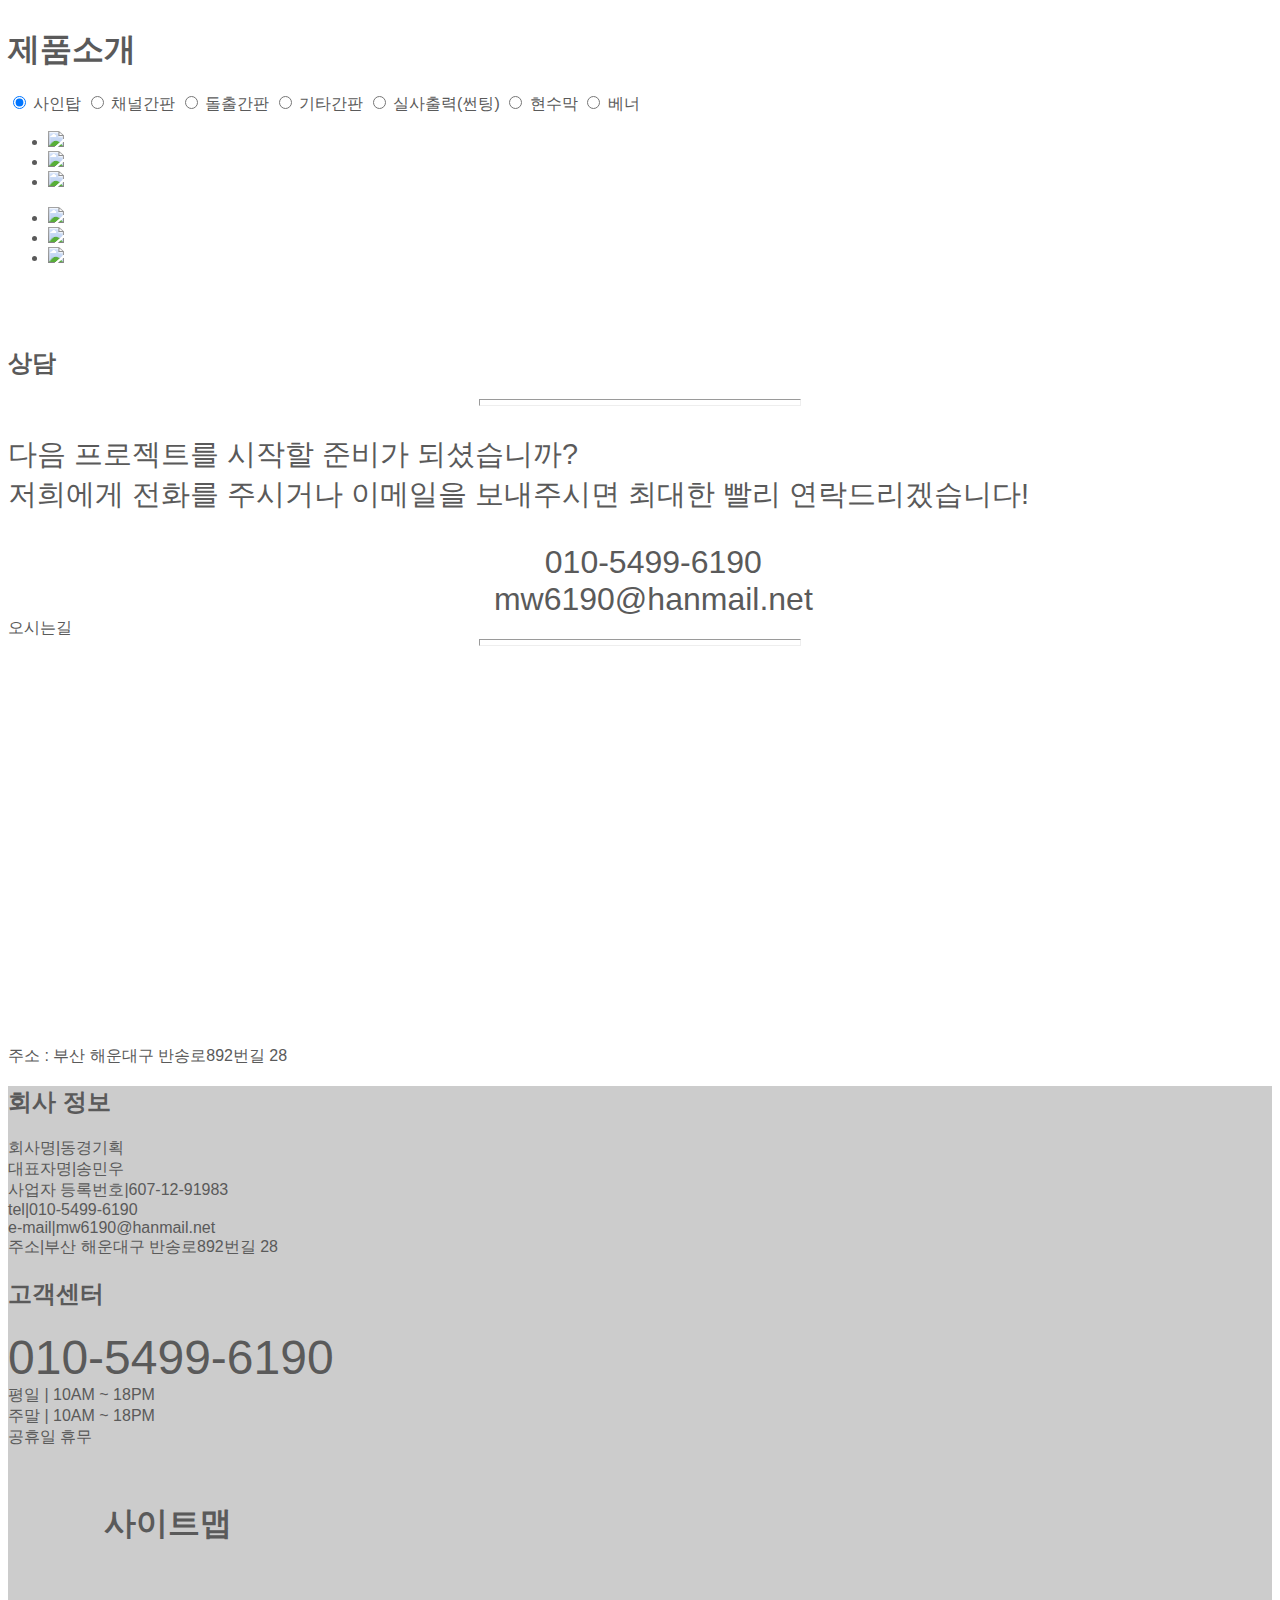
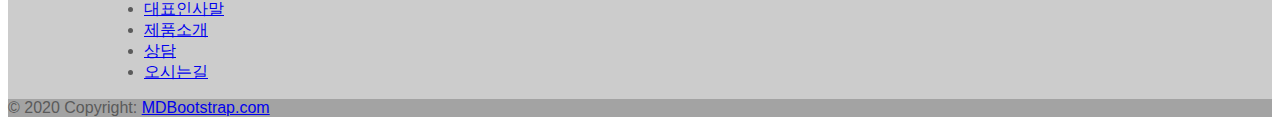
==== commit 1268da80: "hi" ====
--- a/index.html
+++ b/index.html
@@ -12,7 +12,7 @@
 		<meta property="og:image" content="https://scontent-ssn1-1.xx.fbcdn.net/v/t1.15752-9/159985879_157958906076949_7901578992633451399_n.png?_nc_cat=107&ccb=1-3&_nc_sid=ae9488&_nc_ohc=MF4203Q8xzEAX_Xjmu0&_nc_ht=scontent-ssn1-1.xx&oh=cb6c9b005df331e6d74d92df601f4931&oe=60751657">
 		<meta property="og:url" content="https://www.dongkyeong.ga">
 
-		<title>수왕간판</title>
+		<title>동경기획</title>
 
 		<!-- Bootstrap core CSS -->
 		<link
@@ -21,11 +21,14 @@
 			integrity="sha384-BmbxuPwQa2lc/FVzBcNJ7UAyJxM6wuqIj61tLrc4wSX0szH/Ev+nYRRuWlolflfl"
 			crossorigin="anonymous"
 		/>
+		
+		<link rel="stylesheet" href="https://cdn.jsdelivr.net/npm/@splidejs/splide@2.4.21/dist/css/splide.min.css">
+    	<link rel="stylesheet" href="https://cdn.jsdelivr.net/npm/@splidejs/splide@2.4.21/dist/css/themes/splide-skyblue.min.css">
 
 		<!-- Favicons -->
-		<link rel="shortcut icon" href="간판+이미지/간판로고2.png">
-		<link rel="icon" href="간판+이미지/간판로고2.png">
-
+		<link rel="shortcut icon" href="/favicon.ico" type="image/x-icon"> 
+		<link rel="icon" href="/favicon.ico" type="image/x-icon">
+		
 		<link href="CSS/carousel.css" rel="stylesheet" />
 		<link href="CSS/style.css" rel="stylesheet" />
 	</head>
@@ -33,13 +36,13 @@
 	<body>
 
 		<header>
-			<nav class="navbar navbar-expand-md navbar-dark bg-dark fixed-top">
+			<nav class="navbar navbar-expand-md navbar-dark fixed-top">
 				<div class="container-fluid">
 					<div class="navbar_logo">
 						<img src="간판+이미지/간판로고1.png">
 					</div>
 					<div>
-						<span class="h2 text-warning">수왕</span><span class="h2 text-light ">간판</span>
+						<span class="h2 text-warning">동경</span><span class="h2 text-light ">기획</span>
 					</div>
 
 					<button
@@ -182,7 +185,7 @@
 							preserveAspectRatio="xMidYMid slice"
 							focusable="false"
 						>
-							<img src="pexels-mentatdgt-1311518.jpg" alt="" width="100%" height="100%" style="object-fit: cover">
+							<img src="./간판+이미지/councelling.jpg" alt="" width="100%" height="100%" style="object-fit: cover">
 						</svg>
 
 						<div class="container">
@@ -214,17 +217,12 @@
 				</button>
 			</div>
 
-			<!-- Marketing messaging and featurettes
-  ================================================== -->
-			<!-- Wrap the rest of the page in another container to center all the content. -->
 			<div class="position-relative overflow-hidden  p-md-5 m-md-3 text-center  bg-light" id="greetings">
       <div class="col-md-5 p-lg-5 mx-auto my-5 text-dark">
-		  <p class="  h2 pb-2 ">수왕간판를 방문해주신 여러분<br>진심으로 환영합니다.</p>
-
- <!--<p> 저희 수왕간판은 <b>싸인탑, 채널간판, 옥외광고물, 현수막, 실사출력(썬팅), </b>등 다양한 광고물을 제작합니다.  </p> -->
-<p>수왕간판은 모든 디자인과 간판의 특성을 살려 장소와 업종에 따라 최상의 간판을 제작하여 시공하도록 최선을 다하고 있습니다. </p>
-<!--<p>제작된 옥외광고물은 <b>관공서, 공기업, 병원, 학원, 음식점, 쇼핑센터, 스포츠센터, 기업체, 판매쇼핑몰, 부동산 등 </b>다양한 업종에 걸쳐 사용되고 있습니다.</p> -->
-<p>더 실용적이고 품질 좋은 자재와 그에 맞는 전문기술로 퀼리티있는 디자인을 연출하고 합리적이고 편안한 공간을 만들기 위해 더욱 노력하는 수왕광고가 되겠습니다. </p>
+		  <p class="  h2 pb-2 ">동경기획을 방문해주신 여러분<br>진심으로 환영합니다.</p>
+
+<p>동경기획은 모든 디자인과 간판의 특성을 살려 장소와 업종에 따라 최상의 간판을 제작하여 시공하도록 최선을 다하고 있습니다. </p>
+<p>더 실용적이고 품질 좋은 자재와 그에 맞는 전문기술로 퀼리티있는 디자인을 연출하고 합리적이고 편안한 공간을 만들기 위해 더욱 노력하는 동경기획 되겠습니다. </p>
 <p class="font-weight-normal text-danger h4 pt-4">항상 믿을 수 있는 파트너가 되어드릴 것을 약속드립니다.</p>
 
 
@@ -253,7 +251,7 @@
         <div class="row featurette">
           <div class="col-md-7 order-md-2">
             <h2 class="featurette-heading">다양한 광고물
-            <p class="lead"><br><br>저희 수왕간판은 <b>싸인탑, 채널간판, 옥외광고물, 현수막, 실사출력(썬팅), </b>등 다양한 광고물을 제작합니다.</p>
+            <p class="lead"><br><br>저희 동경기획은 <b>싸인탑, 채널간판, 옥외광고물, 현수막, 실사출력(썬팅), </b>등 다양한 광고물을 제작합니다.</p>
           </div>
           <div class="col-md-5 order-md-1">
             <img class="featurette-image img-fluid mx-auto" src="간판+이미지\20210325_224323.png" alt="Generic placeholder image" style="object-fit:fill; width:20rem; height:30rem;">
@@ -276,8 +274,14 @@
       </div>
 
     <!-- 제품소개 -->
-		<div class="container align-center d-flex justify-content-center">
-				<div class="btn-group row " role="group" aria-label="Basic radio toggle button group">
+		
+
+
+			<div class="container" id="product_description">
+				<h1 class="text-center pb-5 pt-5">제품소개</h1>
+				
+				<div class="container align-center d-flex justify-content-center">
+				<div class="btn-group  " role="group" aria-label="Basic radio toggle button group">
 			<input type="radio" class="btn-check" name="btnradio" id="btnradio1" autocomplete="off" checked>
 			<label class="btn btn-outline-dark btn-lg" for="btnradio1">사인탑</label>
 
@@ -300,12 +304,39 @@
 			<label class="btn btn-outline-dark btn-lg" for="btnradio7">베너</label>
 			</div>
 		</div>
-
-
-			<div class="container" id="product_description">
-				<h1 class="text-center pb-5 pt-5">제품소개</h1>
-
-				  <div class="album py-5 bg-light">
+			
+		<div id="primary-slider" class="splide">
+	<div class="splide__track">
+		<ul class="splide__list">
+			<li class="splide__slide">
+				<img src="https://images.unsplash.com/photo-1593642634443-44adaa06623a?ixid=MXwxMjA3fDF8MHxwaG90by1wYWdlfHx8fGVufDB8fHw%3D&ixlib=rb-1.2.1&auto=format&fit=crop&w=925&q=80">
+			</li>
+			<li class="splide__slide">
+				<img src="https://images.unsplash.com/photo-1593642634443-44adaa06623a?ixid=MXwxMjA3fDF8MHxwaG90by1wYWdlfHx8fGVufDB8fHw%3D&ixlib=rb-1.2.1&auto=format&fit=crop&w=925&q=80">
+			</li>
+			<li class="splide__slide">
+				<img src="https://images.unsplash.com/photo-1593642634443-44adaa06623a?ixid=MXwxMjA3fDF8MHxwaG90by1wYWdlfHx8fGVufDB8fHw%3D&ixlib=rb-1.2.1&auto=format&fit=crop&w=925&q=80">
+			</li>
+		</ul>
+	</div>
+</div>	  
+		  <div id="secondary-slider" class="splide">
+	<div class="splide__track">
+		<ul class="splide__list">
+			<li class="splide__slide">
+				<img src="https://images.unsplash.com/photo-1593642634443-44adaa06623a?ixid=MXwxMjA3fDF8MHxwaG90by1wYWdlfHx8fGVufDB8fHw%3D&ixlib=rb-1.2.1&auto=format&fit=crop&w=925&q=80">
+			</li>
+			<li class="splide__slide">
+				<img src="https://images.unsplash.com/photo-1593642634443-44adaa06623a?ixid=MXwxMjA3fDF8MHxwaG90by1wYWdlfHx8fGVufDB8fHw%3D&ixlib=rb-1.2.1&auto=format&fit=crop&w=925&q=80">
+			</li>
+			<li class="splide__slide">
+				<img src="https://images.unsplash.com/photo-1593642634443-44adaa06623a?ixid=MXwxMjA3fDF8MHxwaG90by1wYWdlfHx8fGVufDB8fHw%3D&ixlib=rb-1.2.1&auto=format&fit=crop&w=925&q=80">
+			</li>
+		</ul>
+	</div>
+</div>
+
+	  <!-- <div class="album py-5 bg-light">
         <div class="container">
           <div class="row">
 
@@ -384,16 +415,13 @@
                   </div>
                 </div>
               </div>
-            </div>
-
-
-
-
-          </div>
-        </div>
+				  
+            </div>
+          </div>
+        </div> -->
+				
       </div>
-
-			</div>
+</div>
 
 			<section class="page-section pt-5 mt-5 mb-1" id="contact">
 				<div class="container">
@@ -497,7 +525,8 @@
 			integrity="sha384-b5kHyXgcpbZJO/tY9Ul7kGkf1S0CWuKcCD38l8YkeH8z8QjE0GmW1gYU5S9FOnJ0"
 			crossorigin="anonymous"
 		></script>
-
+			
+	 	<script src="https://cdn.jsdelivr.net/npm/@splidejs/splide@2.4.21/dist/js/splide.min.js"></script>
 		<script type="text/javascript" src="https://dapi.kakao.com/v2/maps/sdk.js?appkey=136aace113391f29de1ef4b8536fdc22"></script>
 		<script src="JavaScript/script.js"></script>
 	</body>
--- a/CSS/style.css
+++ b/CSS/style.css
@@ -1,16 +1,20 @@
-@import url("http://fonts.googleapis.com/css?family=Source+Sans+Pro:200");
-
+body{
+	  font-family: 'Source Sans Pro', sans-serif;
+}
 body > header > nav > div > div.navbar_logo > img{
 	width: 9.5rem;
   height: 3.5rem;
   object-fit:cover ;
 }
+body > header > nav{
+	background-color:#263343;
+}
 
-#sitemap_div
-
-#product_description > div{
+/* #product_description > div{
 	background-image: url( "../간판+이미지/bg.jpg" );
 }
+ */
+
 
 
 .bd-placeholder-img {
@@ -29,6 +33,9 @@
 
 
 /* Header */
+header nav{
+	background-color:#263343;
+}
 #dropdown01{
 	padding-left:4rem;
 }
@@ -46,6 +53,7 @@
 }
 
 /* product introduction */
+
 #product_description > div{
 	border-radius:2rem;
 }
@@ -59,36 +67,41 @@
 #product_description > div > div > div > div:nth-child(7){
 	margin:0 auto;
 }
+ #primary-slider-track{
+			   display: block;
+  margin-left: auto;
+  margin-right: auto;
+  width: 70%;
+  margin-top:8rem;
+  padding-bottom:2rem;
+		  }
 
 /* consulting */
-
+#contact > div > div{
+	margin-top:5rem;
+}
 #icon{
 	text-align:center;
 	font-size:2rem;
 	font-family: "Source Sans Pro", Helvetica, sans-serif;
 	font-weight: 300;
 }
-
 /* Footer*/
+#footer{
+	background-color:rgba(0, 0, 0, 0.2) !important;
+}
 #customer-center{
 	font-size:3rem;
 }
-
 #sitemap_title{
 	font-size:2rem;
 }
-#sitemap_div{
-	padding-left:2rem ;
-}
+
 
 @media(min-width: 720px) {
   #sitemap_div {
     padding-left:6rem;
   }
-
-#footer{
-	background-color:rgba(0, 0, 0, 0.2) !important;
-}
 
 
 
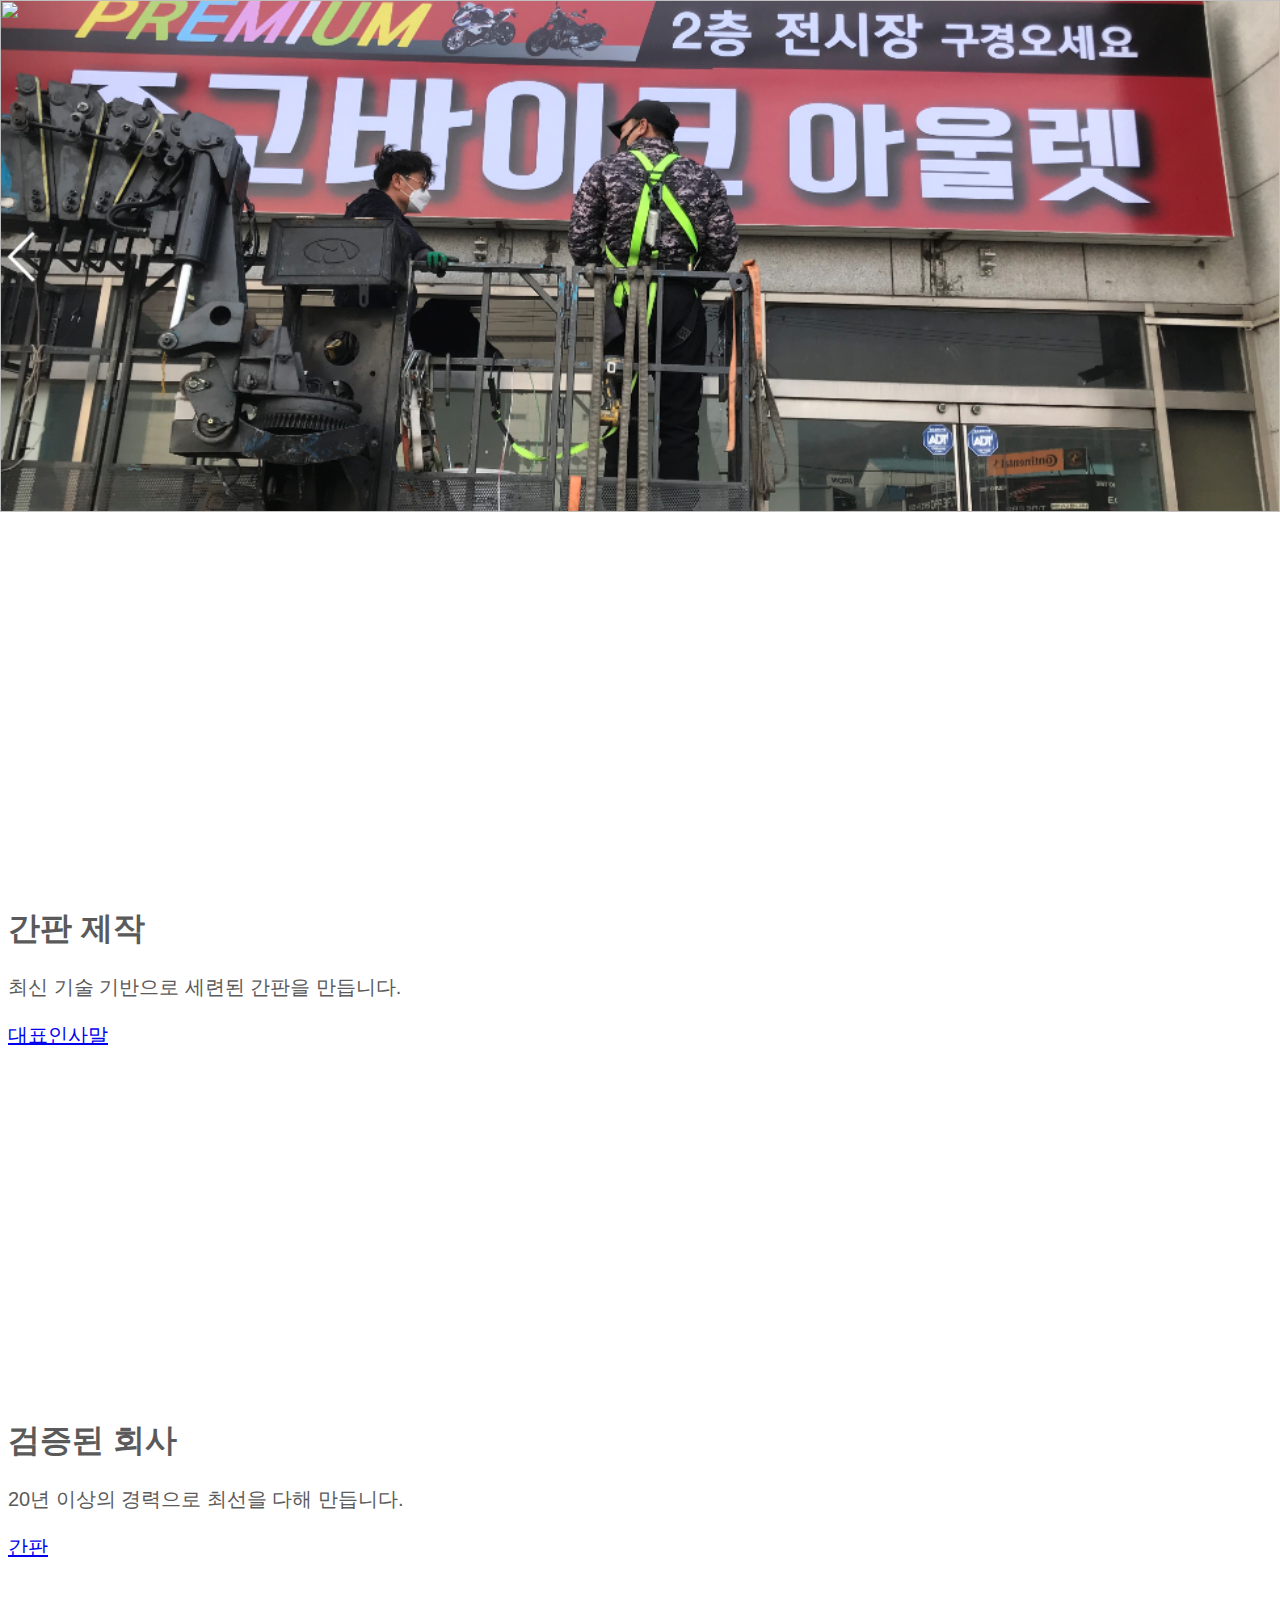
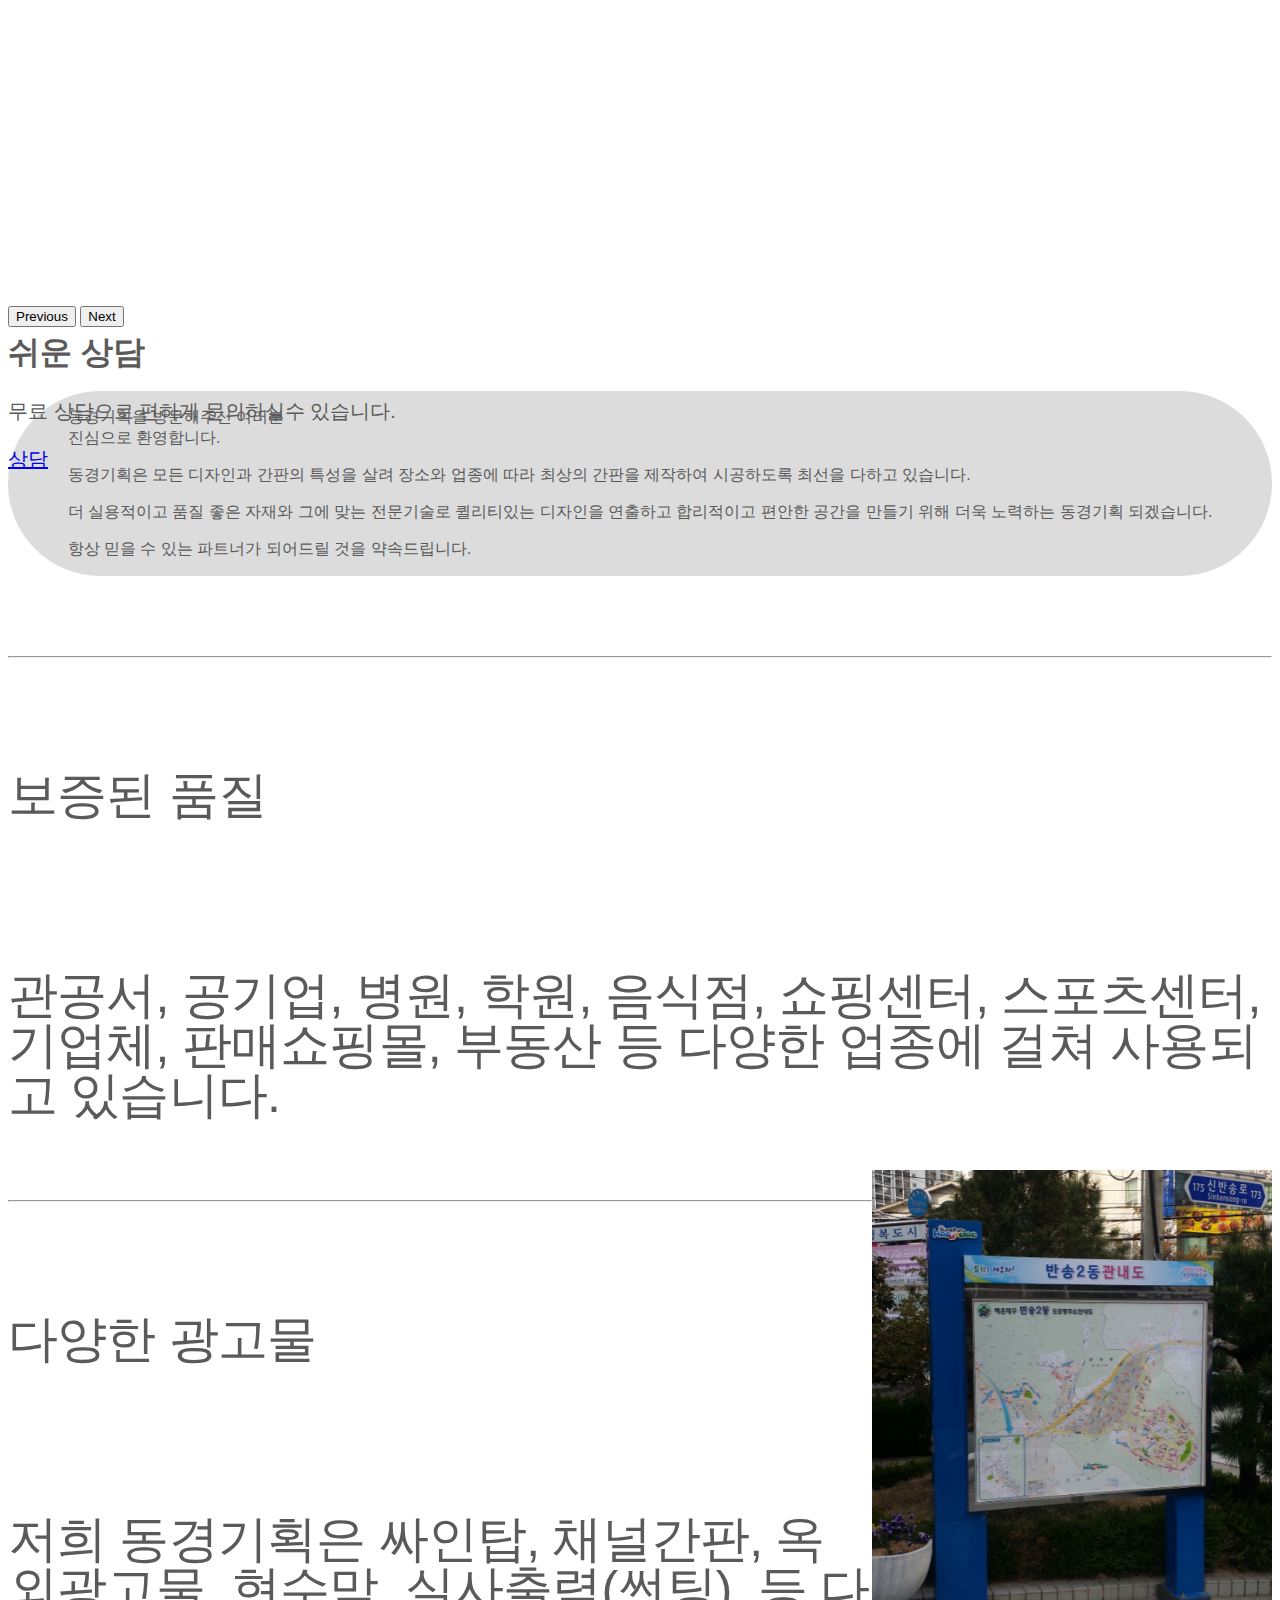
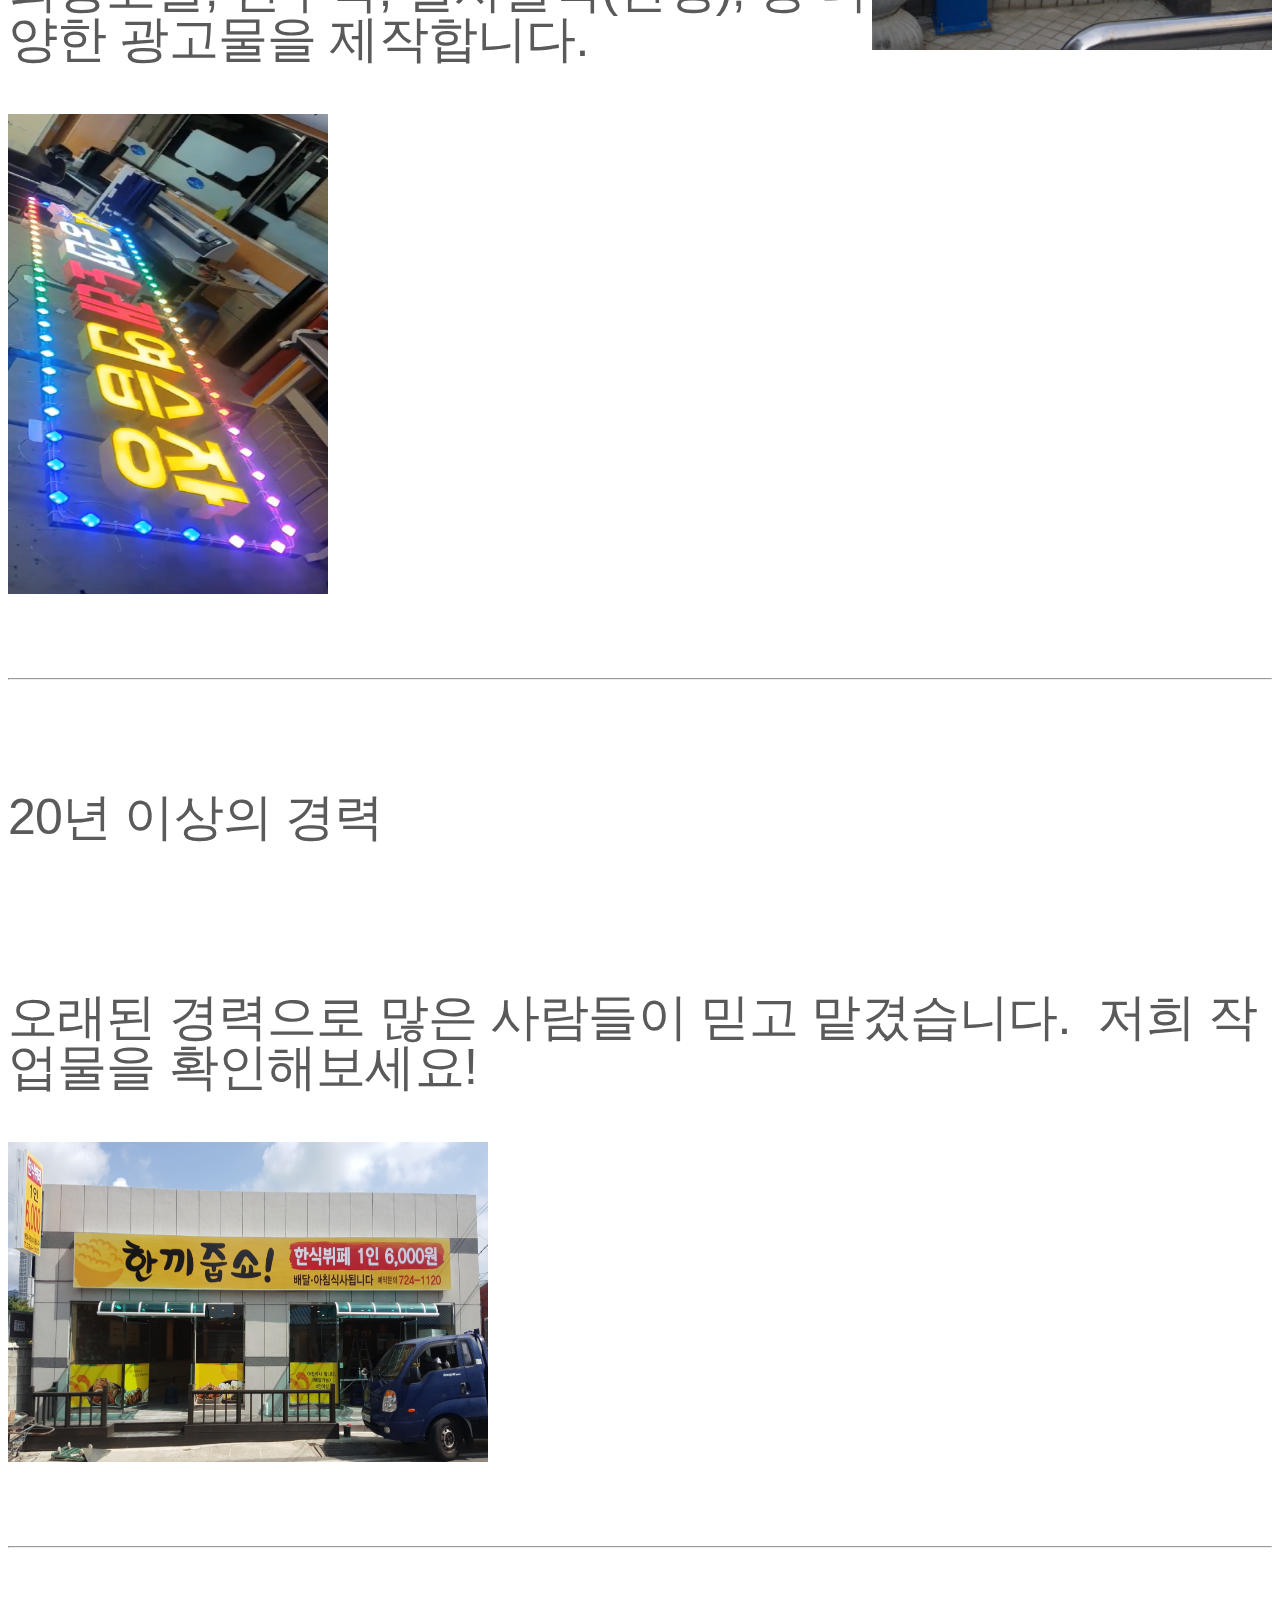
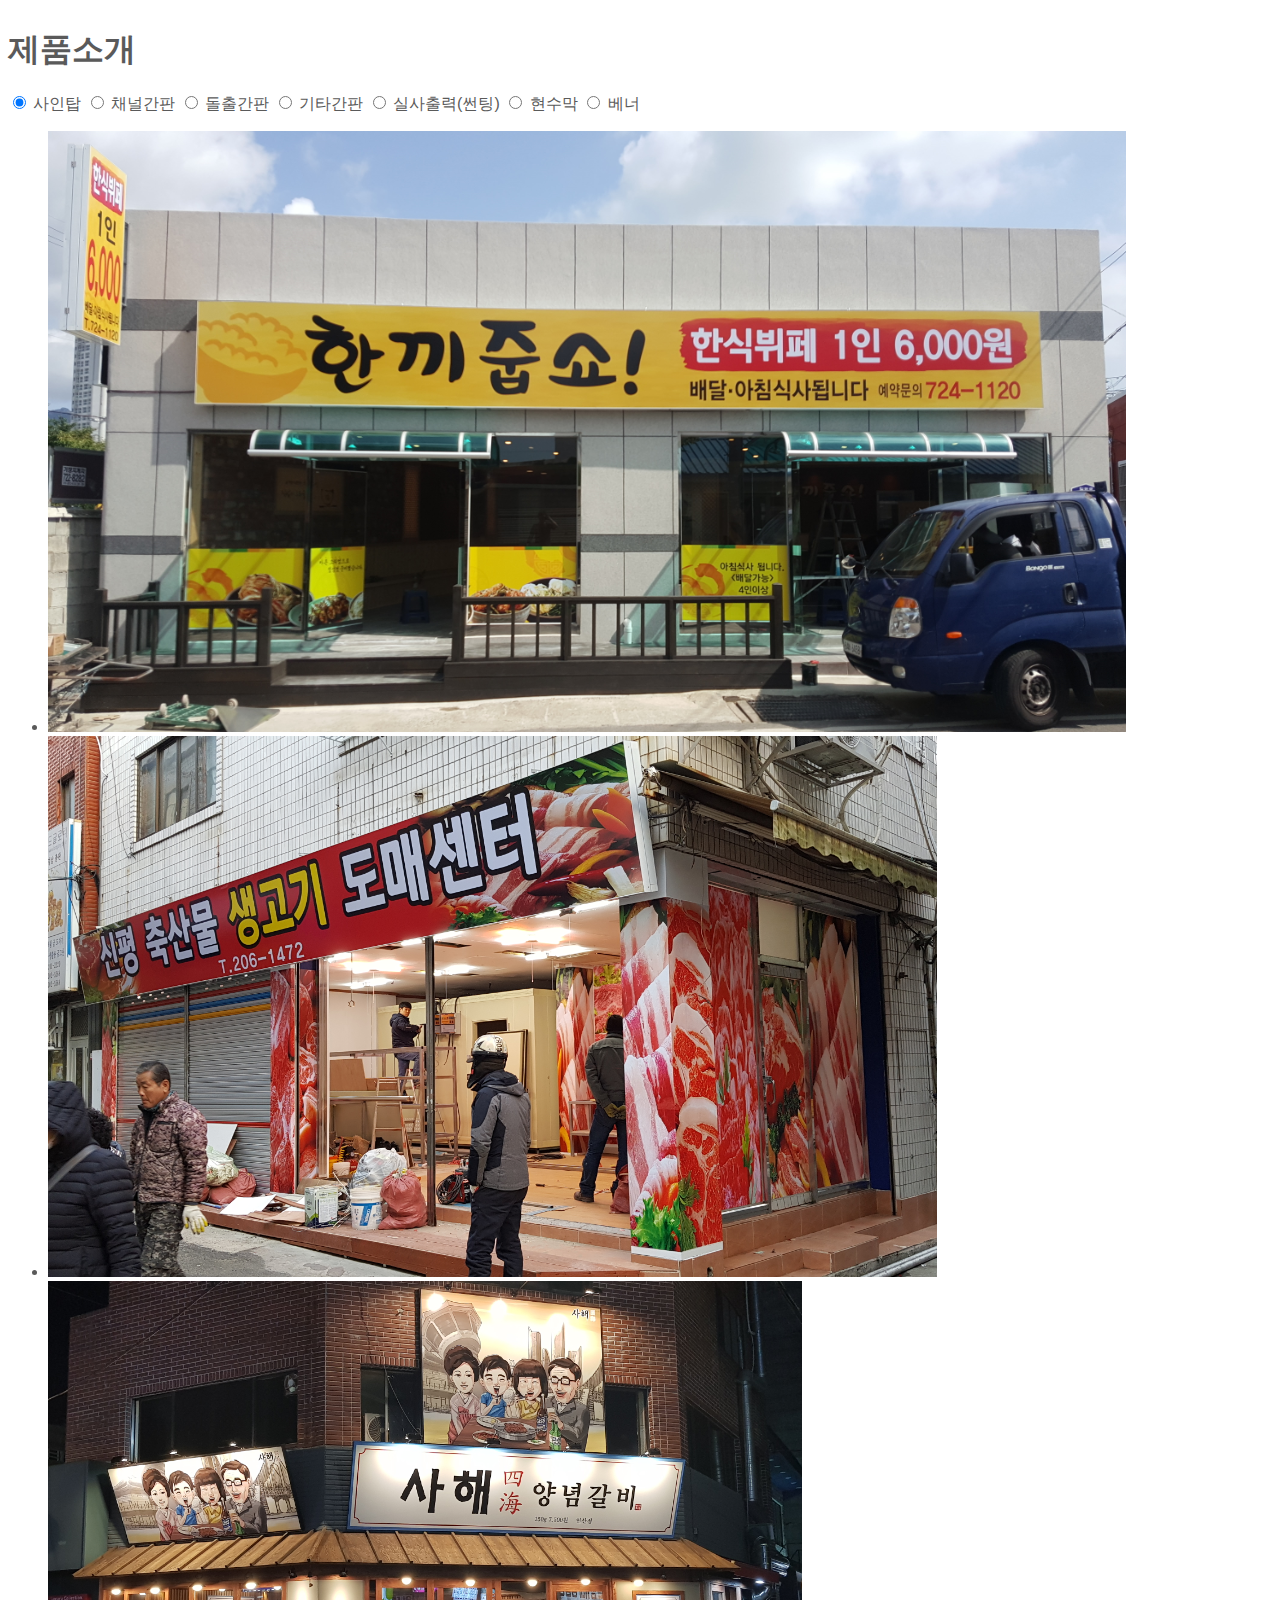
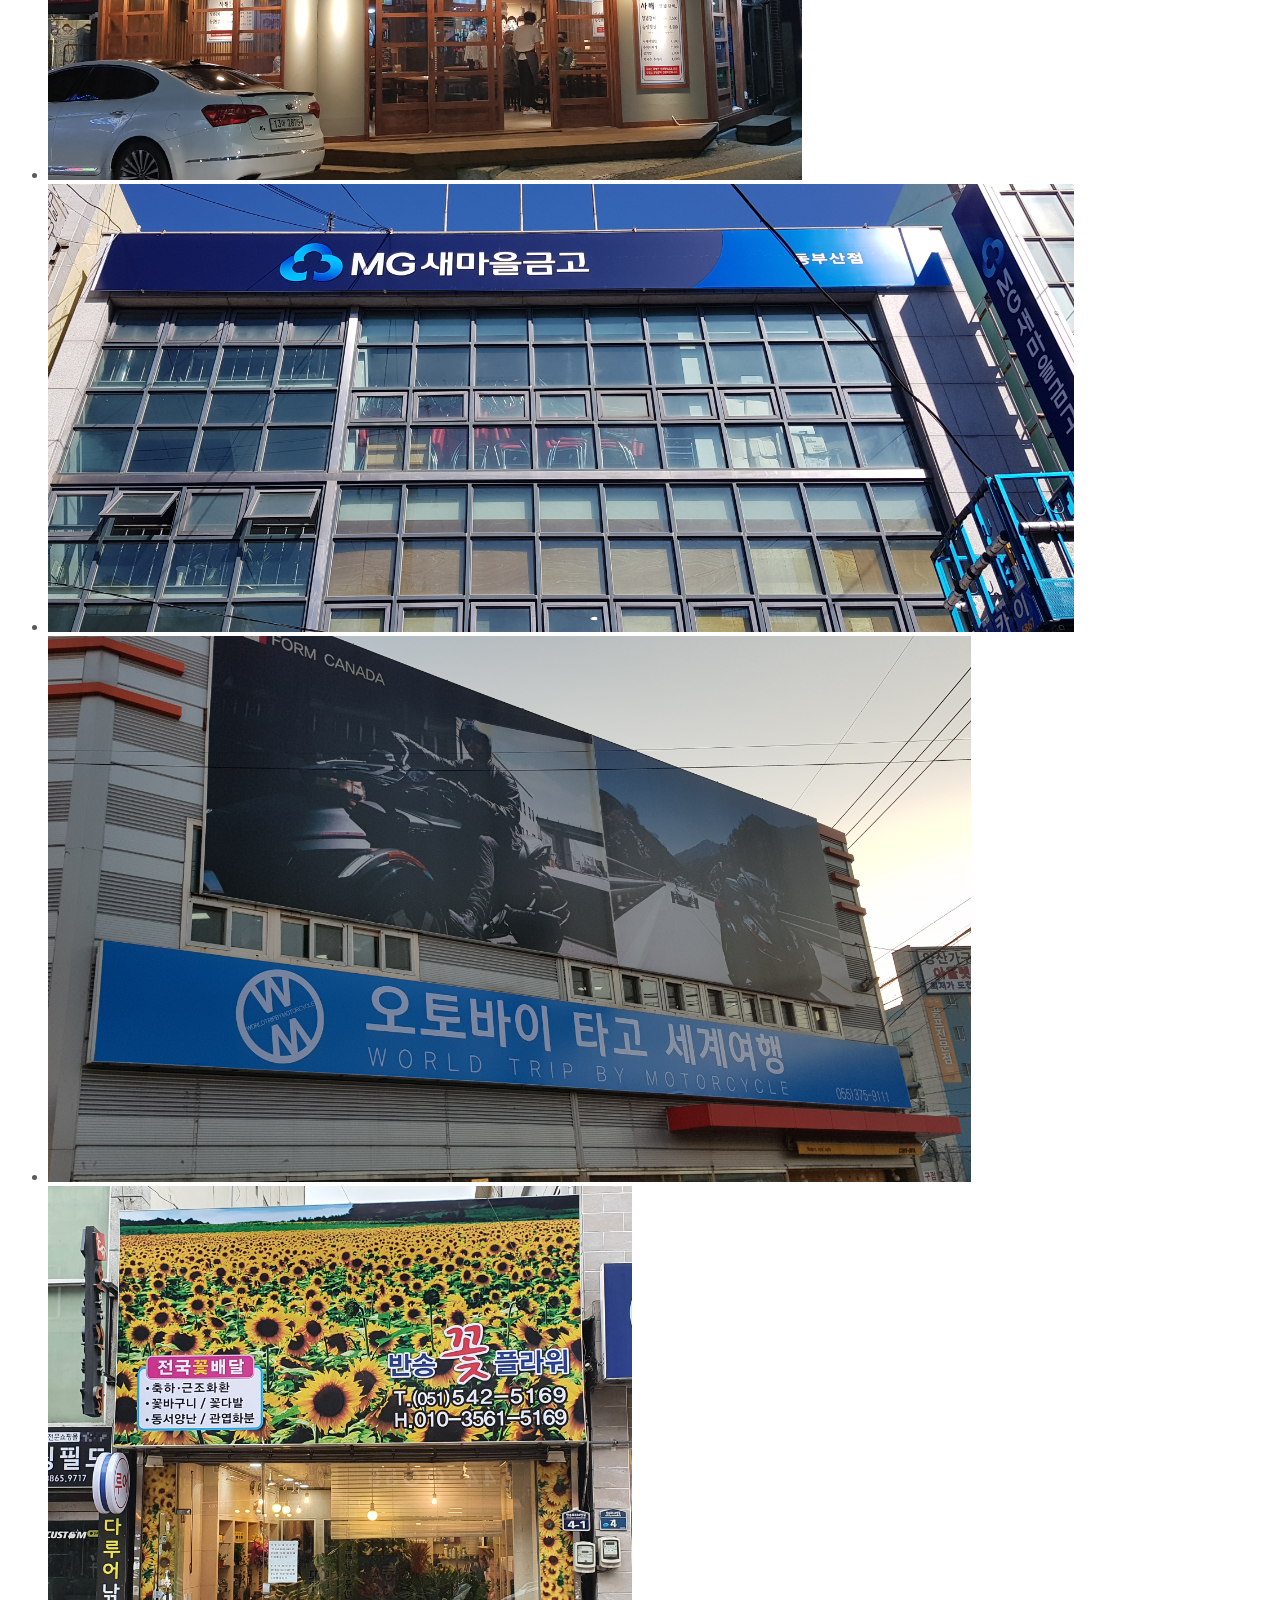
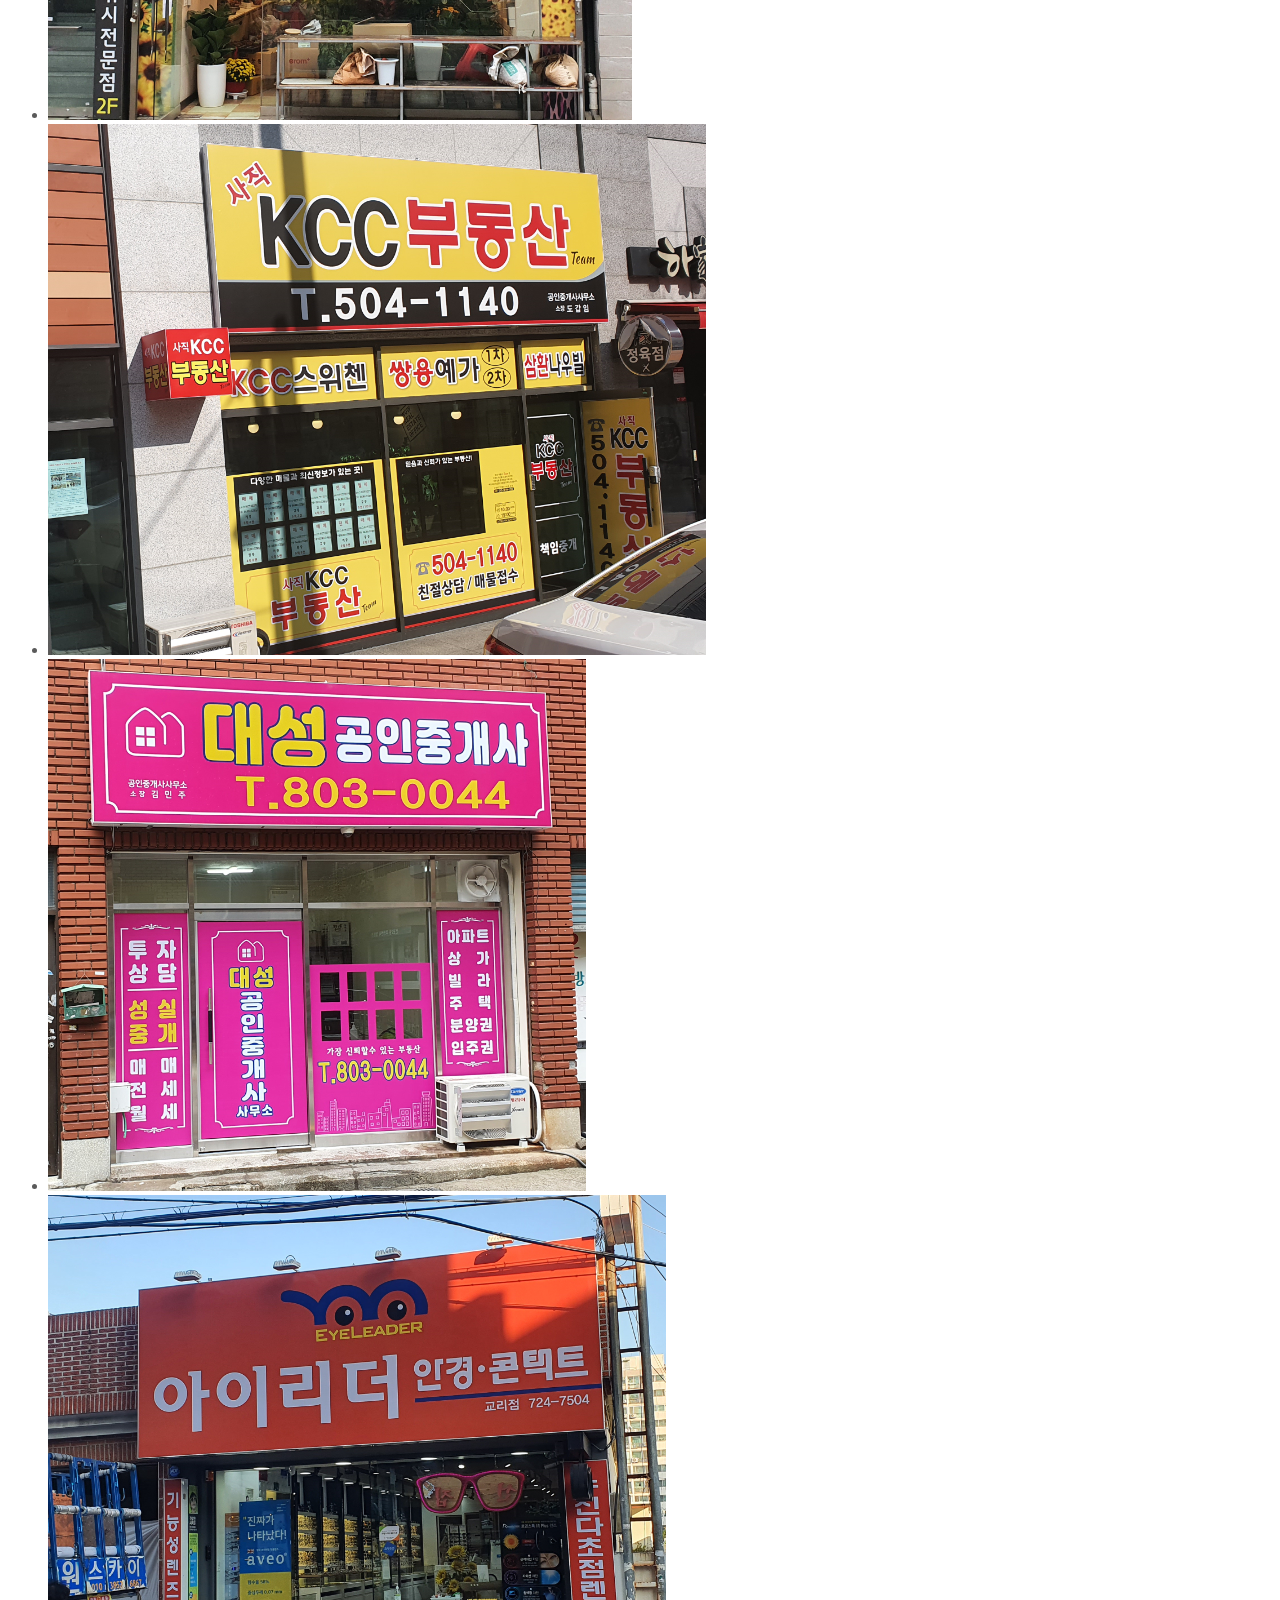
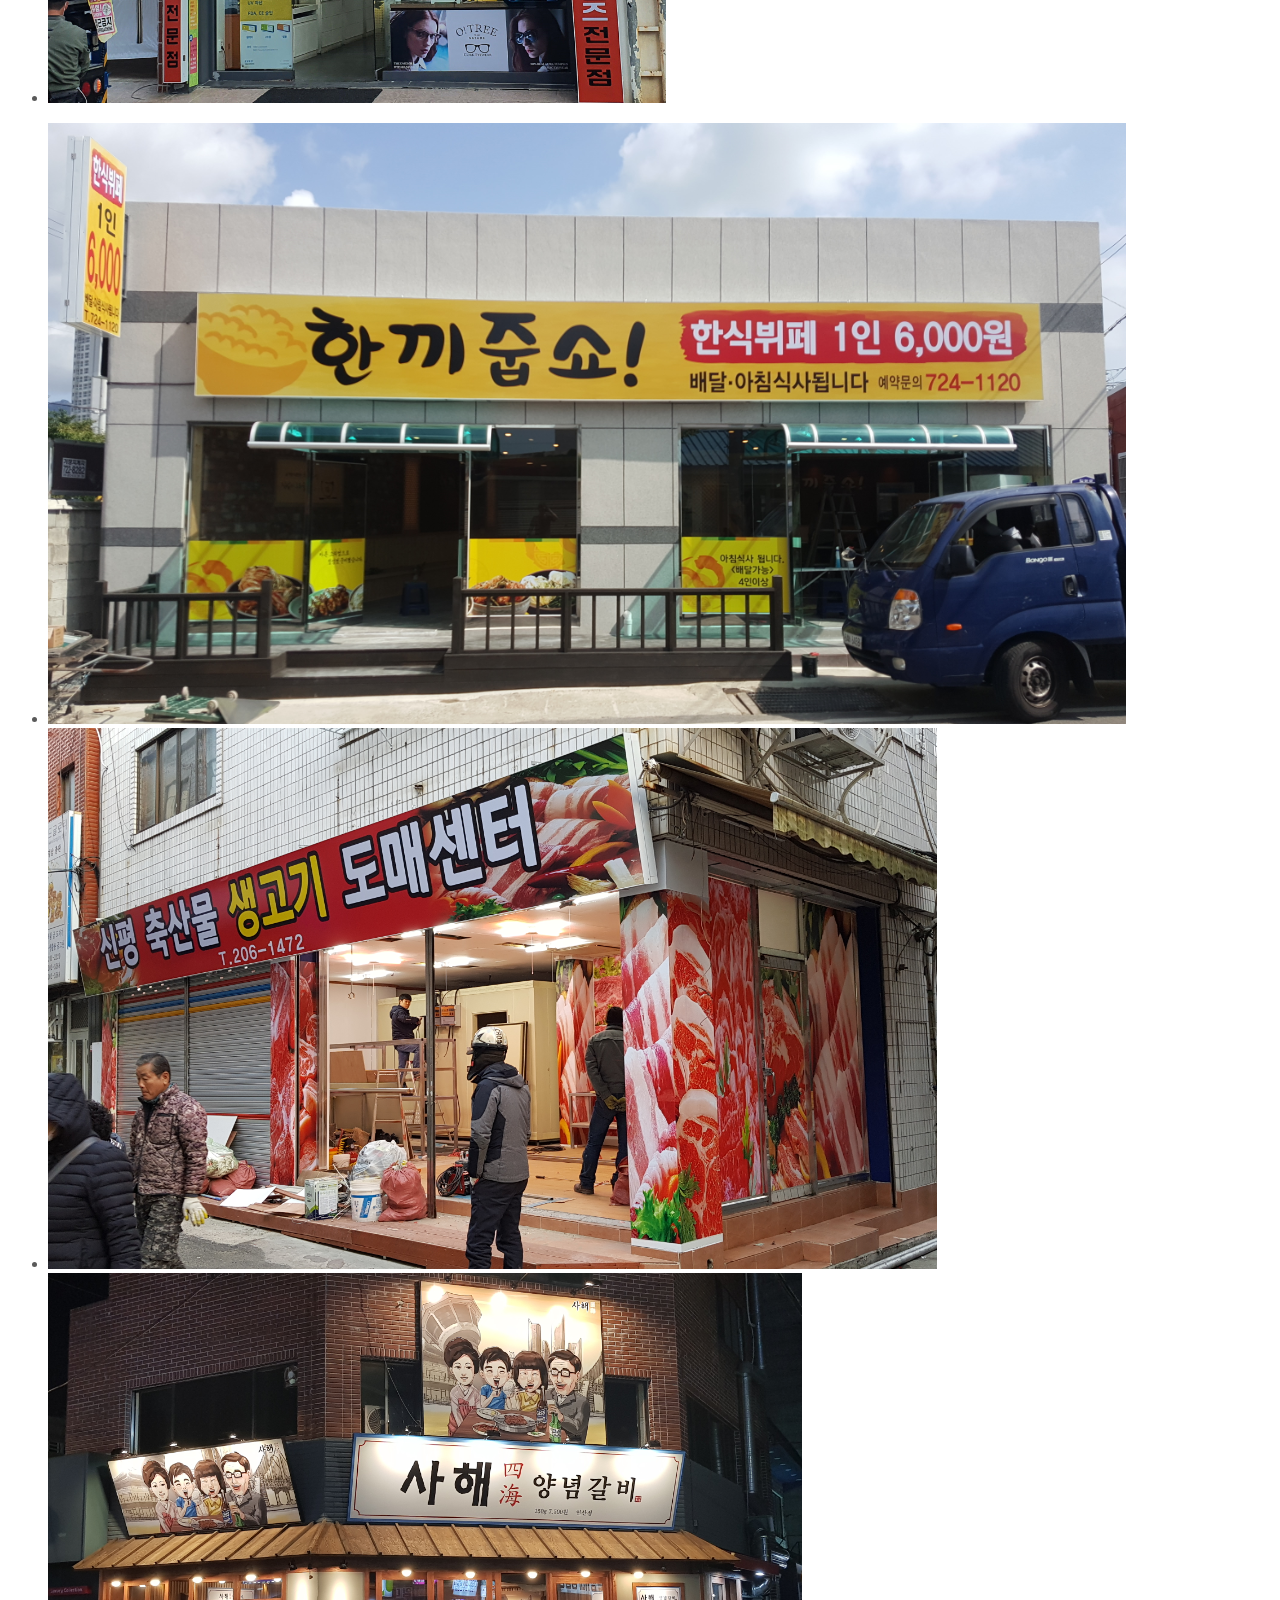
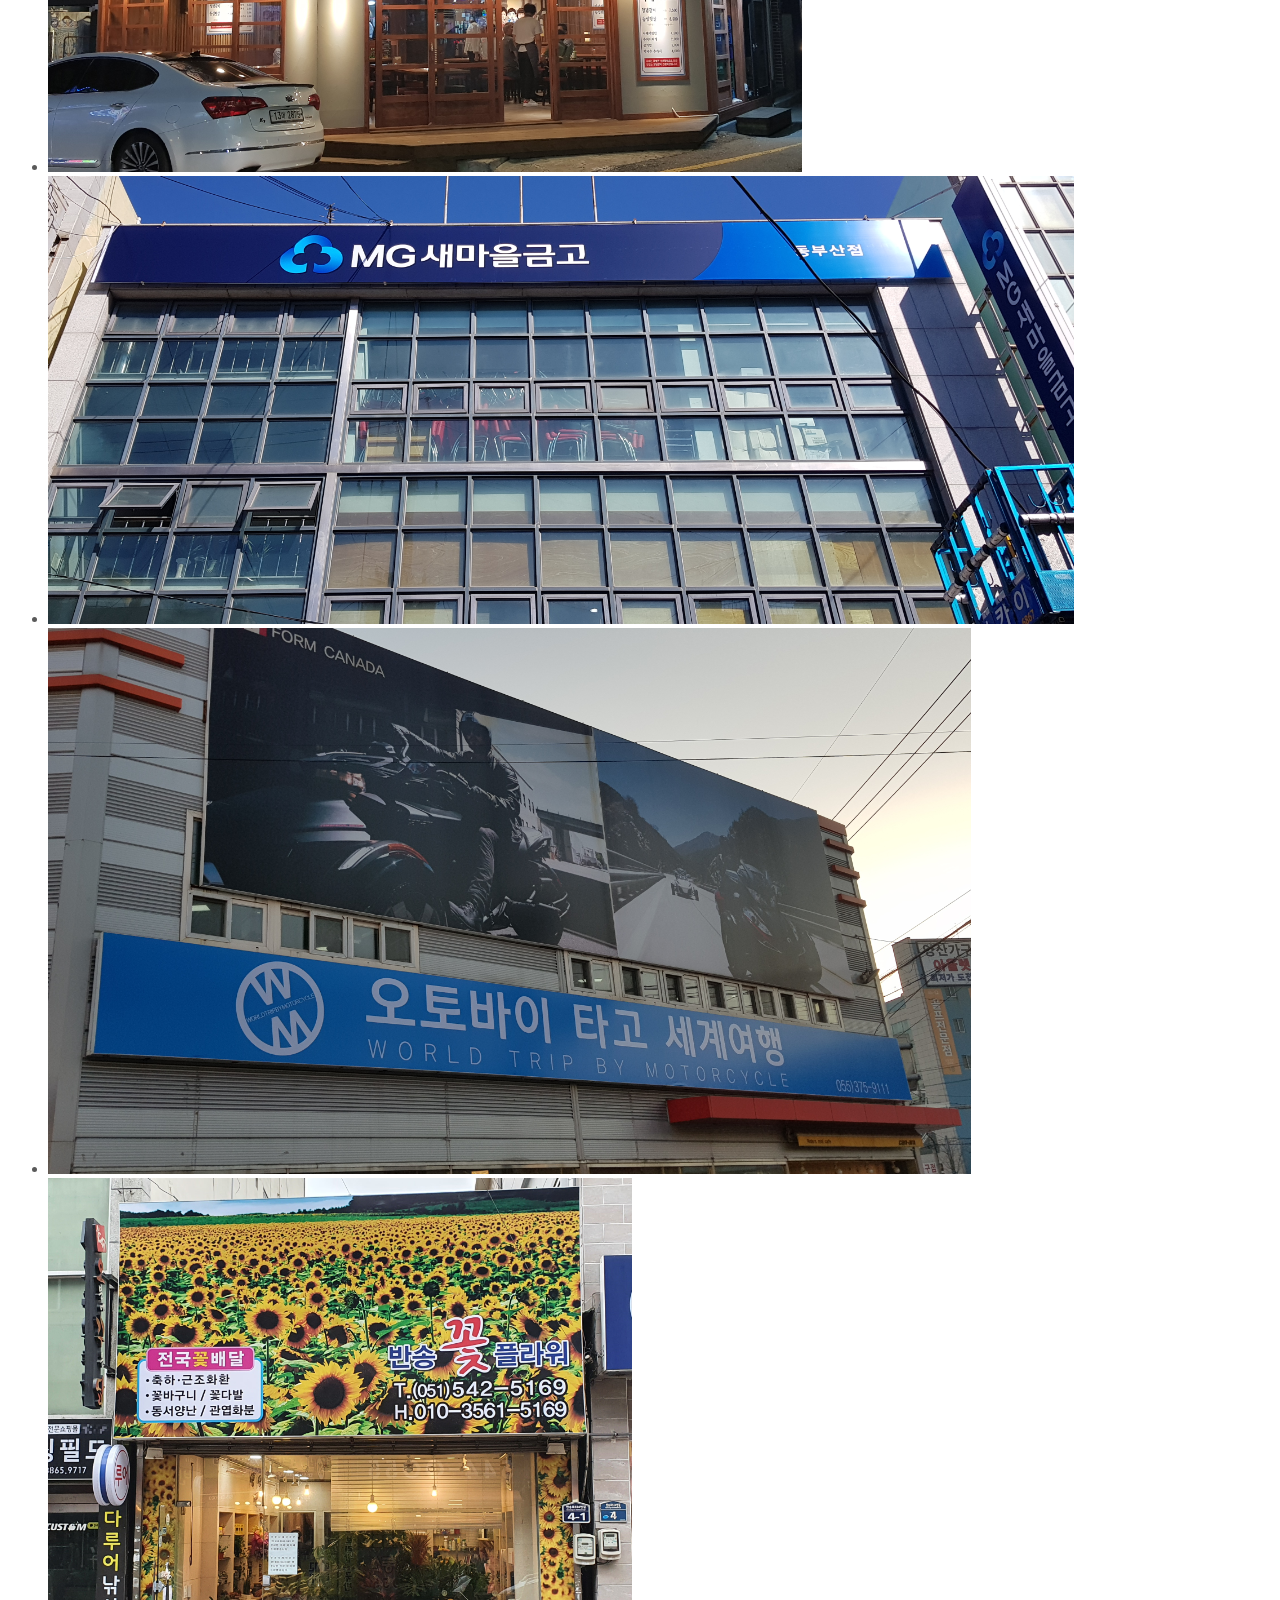
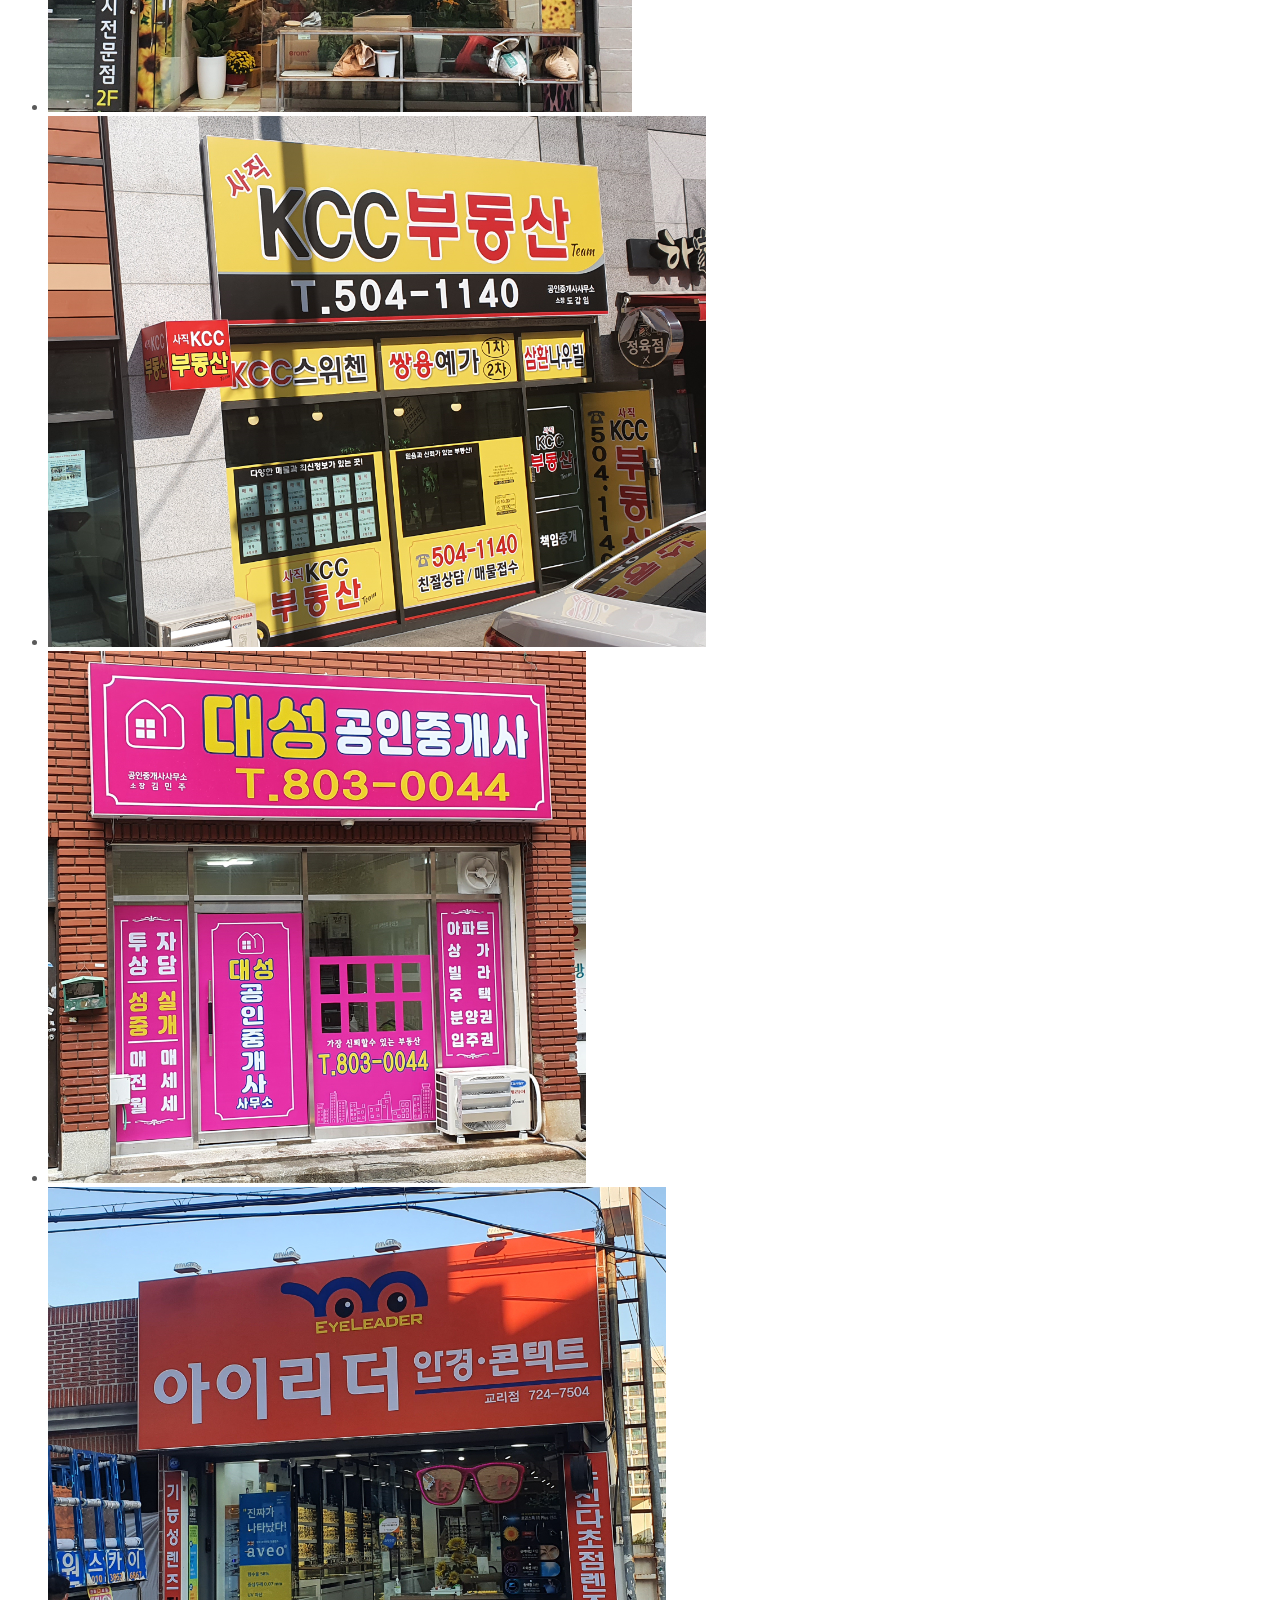
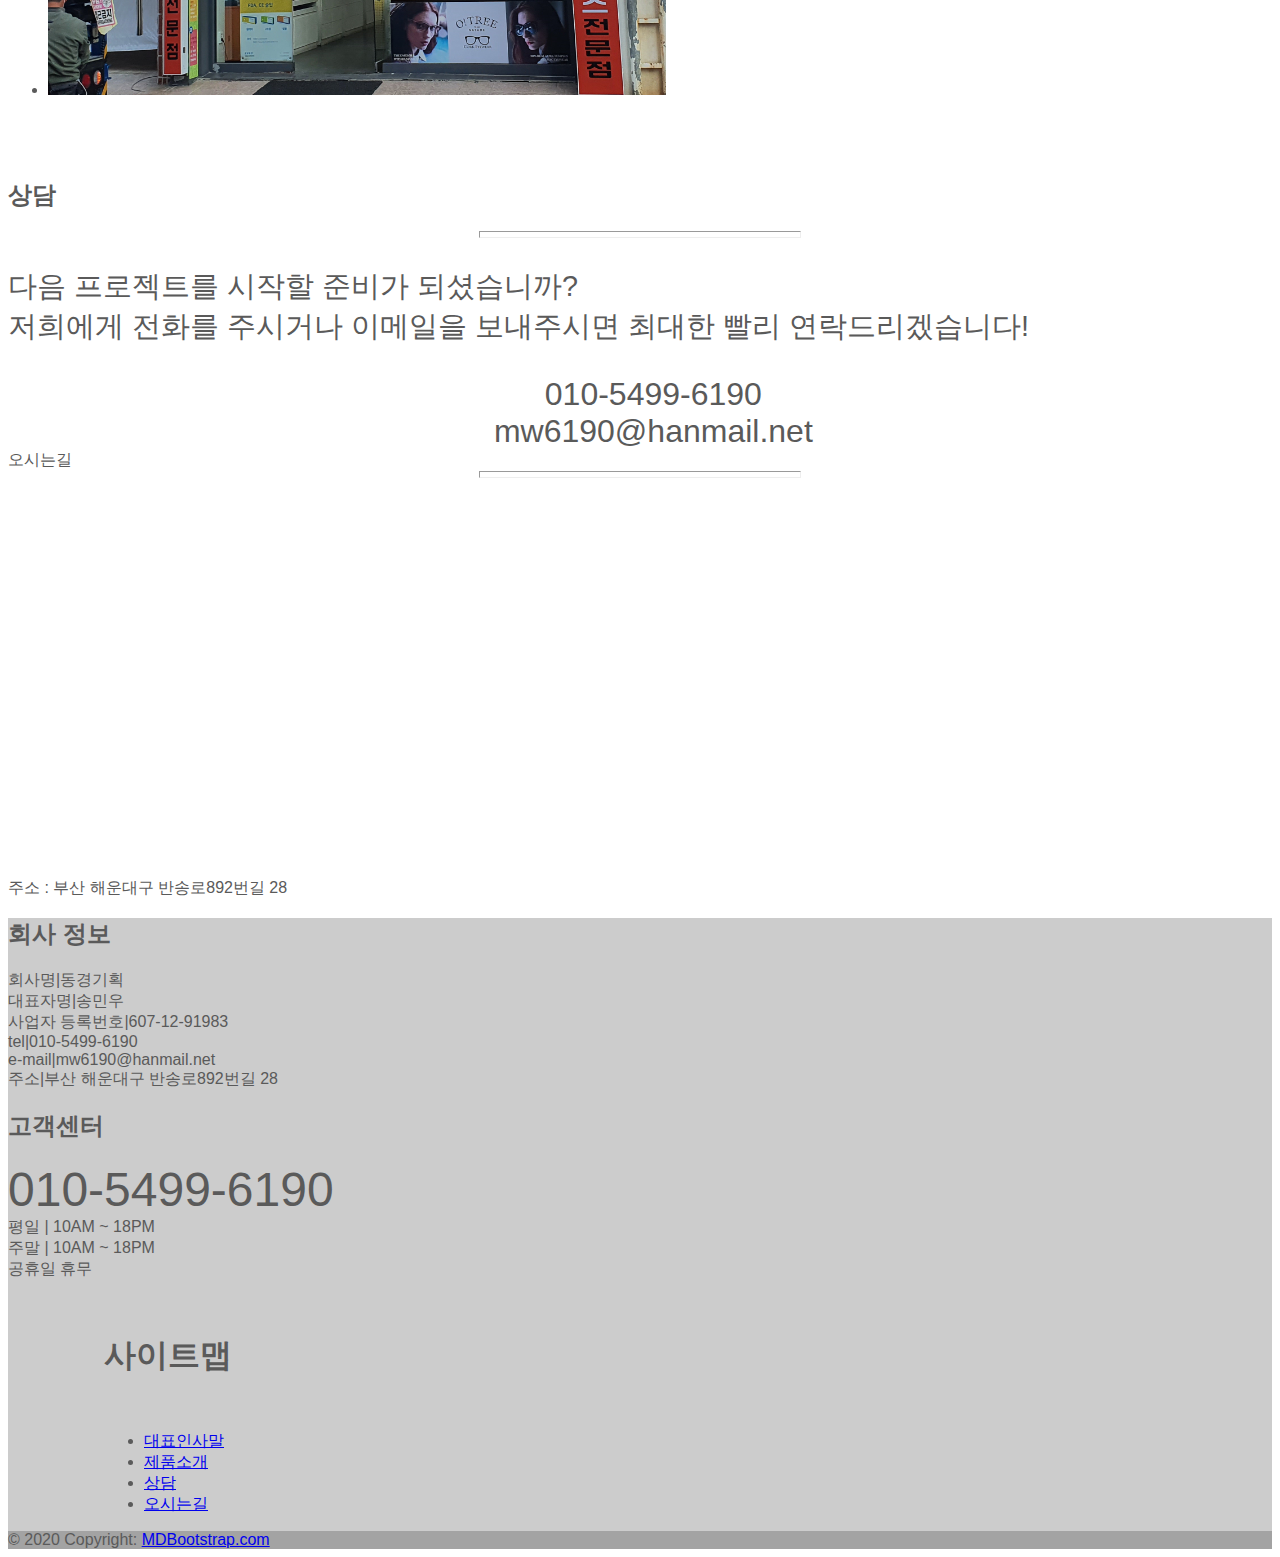
==== commit 6515abcf: "전체수정" ====
--- a/index.html
+++ b/index.html
@@ -4,12 +4,13 @@
 		<meta charset="utf-8" />
 		<meta name="viewport" content="width=device-width, initial-scale=1, maximum-scale=1.0, minimum-scale=1.0,  shrink-to-fit=no" />
 		<meta name="description" content ="간판, 시트, 썬팅, 표찰, 현수막, 싸인탑, 채널간판, led간판, 지주간판, 베너, 글자간판, 유리간판, 실사" />
+		<meta name=“robots” content=“index”>
 		<link rel="canonical" href="https://www.dongkyeong.ga">
 
 		<meta property="og:type" content="website">
 		<meta property="og:title" content="동경기획">
-		<meta property="og:description" content="간판 제작,기획<br>20년 이상 노하우로..(중략)">
-		<meta property="og:image" content="https://scontent-ssn1-1.xx.fbcdn.net/v/t1.15752-9/159985879_157958906076949_7901578992633451399_n.png?_nc_cat=107&ccb=1-3&_nc_sid=ae9488&_nc_ohc=MF4203Q8xzEAX_Xjmu0&_nc_ht=scontent-ssn1-1.xx&oh=cb6c9b005df331e6d74d92df601f4931&oe=60751657">
+		<meta property="og:description" content="간판 제작,기획 20년 이상 노하우로..(중략)">
+		<meta property="og:image" content="./간판+이미지/동경-블랙로고.png">
 		<meta property="og:url" content="https://www.dongkyeong.ga">
 
 		<title>동경기획</title>
@@ -28,7 +29,6 @@
 		<!-- Favicons -->
 		<link rel="shortcut icon" href="/favicon.ico" type="image/x-icon"> 
 		<link rel="icon" href="/favicon.ico" type="image/x-icon">
-		
 		<link href="CSS/carousel.css" rel="stylesheet" />
 		<link href="CSS/style.css" rel="stylesheet" />
 	</head>
@@ -39,7 +39,7 @@
 			<nav class="navbar navbar-expand-md navbar-dark fixed-top">
 				<div class="container-fluid">
 					<div class="navbar_logo">
-						<img src="간판+이미지/간판로고1.png">
+						<img src="./간판+이미지/동경-로고.png">
 					</div>
 					<div>
 						<span class="h2 text-warning">동경</span><span class="h2 text-light ">기획</span>
@@ -266,7 +266,7 @@
             <p class="lead"><br><br>오래된 경력으로 많은 사람들이 믿고 맡겼습니다.&nbsp; 저희 작업물을 확인해보세요!</p>
           </div>
           <div class="col-md-5">
-            <img class="featurette-image img-fluid mx-auto" src="간판+이미지\사인탑\20210325_225340.png" alt="Generic placeholder image" >
+            <img class="featurette-image img-fluid mx-auto" src="간판+이미지\사인탑\1.png" alt="Generic placeholder image" >
           </div>
         </div>
 
@@ -280,147 +280,107 @@
 			<div class="container" id="product_description">
 				<h1 class="text-center pb-5 pt-5">제품소개</h1>
 				
-				<div class="container align-center d-flex justify-content-center">
+			<div class="container align-center d-flex justify-content-center">
 				<div class="btn-group  " role="group" aria-label="Basic radio toggle button group">
-			<input type="radio" class="btn-check" name="btnradio" id="btnradio1" autocomplete="off" checked>
-			<label class="btn btn-outline-dark btn-lg" for="btnradio1">사인탑</label>
-
-			<input type="radio" class="btn-check" name="btnradio" id="btnradio2" autocomplete="off">
-			<label class="btn btn-outline-dark btn-lg" for="btnradio2">채널간판</label>
-
-			<input type="radio" class="btn-check" name="btnradio" id="btnradio3" autocomplete="off">
-			<label class="btn btn-outline-dark btn-lg" for="btnradio3">돌출간판</label>
-
-			<input type="radio" class="btn-check" name="btnradio" id="btnradio4" autocomplete="off">
-			<label class="btn btn-outline-dark btn-lg" for="btnradio4">기타간판</label>
-
-			<input type="radio" class="btn-check" name="btnradio" id="btnradio5" autocomplete="off">
-			<label class="btn btn-outline-dark btn-lg" for="btnradio5">실사출력(썬팅)</label>
-
-			<input type="radio" class="btn-check" name="btnradio" id="btnradio6" autocomplete="off">
-			<label class="btn btn-outline-dark btn-lg" for="btnradio6">현수막</label>
-
-			<input type="radio" class="btn-check" name="btnradio" id="btnradio7" autocomplete="off">
-			<label class="btn btn-outline-dark btn-lg" for="btnradio7">베너</label>
+					<input type="radio" class="btn-check" name="btnradio" id="btnradio1" autocomplete="off" checked>
+					<label class="btn btn-outline-dark btn-lg" for="btnradio1">사인탑</label>
+
+					<input type="radio" class="btn-check" name="btnradio" id="btnradio2" autocomplete="off">
+					<label class="btn btn-outline-dark btn-lg" for="btnradio2">채널간판</label>
+
+					<input type="radio" class="btn-check" name="btnradio" id="btnradio3" autocomplete="off">
+					<label class="btn btn-outline-dark btn-lg" for="btnradio3">돌출간판</label>
+
+					<input type="radio" class="btn-check" name="btnradio" id="btnradio4" autocomplete="off">
+					<label class="btn btn-outline-dark btn-lg" for="btnradio4">기타간판</label>
+
+					<input type="radio" class="btn-check" name="btnradio" id="btnradio5" autocomplete="off">
+					<label class="btn btn-outline-dark btn-lg" for="btnradio5">실사출력(썬팅)</label>
+
+					<input type="radio" class="btn-check" name="btnradio" id="btnradio6" autocomplete="off">
+					<label class="btn btn-outline-dark btn-lg" for="btnradio6">현수막</label>
+
+					<input type="radio" class="btn-check" name="btnradio" id="btnradio7" autocomplete="off">
+					<label class="btn btn-outline-dark btn-lg" for="btnradio7">베너</label>
+				</div>
+			</div>
+			
+			<!-- <ol id="nav">
+				<li><a href="#!html" onclick="fetchPage('signtop')">HTML</a></li>
+				<li><a href="#!css" onclick="fetchPage('')">CSS</a></li>
+				<li><a href="#!javascript" onclick="fetchPage('')">JavaScript</a></li>
+  			</ol>				 -->
+				
+				
+				
+				
+		<div id="primary-slider" class="splide">
+			<div class="splide__track">
+				<ul class="splide__list"  id="splide__list">
+					<li class="splide__slide">
+						<img src="./간판+이미지/사인탑/1.png">
+					</li>
+					<li class="splide__slide">
+						<img src="./간판+이미지/사인탑/2.png">
+					</li>
+					<li class="splide__slide">
+						<img src="./간판+이미지/사인탑/3.png">
+					</li>
+					<li class="splide__slide">
+						<img src="./간판+이미지/사인탑/4.png">
+					</li>
+					<li class="splide__slide">
+						<img src="./간판+이미지/사인탑/5.png">
+					</li>
+					<li class="splide__slide">
+						<img src="./간판+이미지/사인탑/6.png">
+					</li>
+					<li class="splide__slide">
+						<img src="./간판+이미지/사인탑/7.png">
+					</li>
+					<li class="splide__slide">
+						<img src="./간판+이미지/사인탑/8.png">
+					</li>
+					<li class="splide__slide">
+						<img src="./간판+이미지/사인탑/9.png">
+					</li>
+				</ul>
+			</div>
+		</div>	  
+	    <div id="secondary-slider" class="splide">
+			<div class="splide__track">
+				<ul class="splide__list">
+					<li class="splide__slide">
+						<img src="./간판+이미지/사인탑/1.png">
+					</li>
+					<li class="splide__slide">
+						<img src="./간판+이미지/사인탑/2.png">
+					</li>
+					<li class="splide__slide">
+						<img src="./간판+이미지/사인탑/3.png">
+					</li>
+					<li class="splide__slide">
+						<img src="./간판+이미지/사인탑/4.png">
+					</li>
+					<li class="splide__slide">
+						<img src="./간판+이미지/사인탑/5.png">
+					</li>
+					<li class="splide__slide">
+						<img src="./간판+이미지/사인탑/6.png">
+					</li>
+					<li class="splide__slide">
+						<img src="./간판+이미지/사인탑/7.png">
+					</li>
+					<li class="splide__slide">
+						<img src="./간판+이미지/사인탑/8.png">
+					</li>
+					<li class="splide__slide">
+						<img src="./간판+이미지/사인탑/9.png">
+					</li>
+				</ul>
 			</div>
 		</div>
-			
-		<div id="primary-slider" class="splide">
-	<div class="splide__track">
-		<ul class="splide__list">
-			<li class="splide__slide">
-				<img src="https://images.unsplash.com/photo-1593642634443-44adaa06623a?ixid=MXwxMjA3fDF8MHxwaG90by1wYWdlfHx8fGVufDB8fHw%3D&ixlib=rb-1.2.1&auto=format&fit=crop&w=925&q=80">
-			</li>
-			<li class="splide__slide">
-				<img src="https://images.unsplash.com/photo-1593642634443-44adaa06623a?ixid=MXwxMjA3fDF8MHxwaG90by1wYWdlfHx8fGVufDB8fHw%3D&ixlib=rb-1.2.1&auto=format&fit=crop&w=925&q=80">
-			</li>
-			<li class="splide__slide">
-				<img src="https://images.unsplash.com/photo-1593642634443-44adaa06623a?ixid=MXwxMjA3fDF8MHxwaG90by1wYWdlfHx8fGVufDB8fHw%3D&ixlib=rb-1.2.1&auto=format&fit=crop&w=925&q=80">
-			</li>
-		</ul>
-	</div>
-</div>	  
-		  <div id="secondary-slider" class="splide">
-	<div class="splide__track">
-		<ul class="splide__list">
-			<li class="splide__slide">
-				<img src="https://images.unsplash.com/photo-1593642634443-44adaa06623a?ixid=MXwxMjA3fDF8MHxwaG90by1wYWdlfHx8fGVufDB8fHw%3D&ixlib=rb-1.2.1&auto=format&fit=crop&w=925&q=80">
-			</li>
-			<li class="splide__slide">
-				<img src="https://images.unsplash.com/photo-1593642634443-44adaa06623a?ixid=MXwxMjA3fDF8MHxwaG90by1wYWdlfHx8fGVufDB8fHw%3D&ixlib=rb-1.2.1&auto=format&fit=crop&w=925&q=80">
-			</li>
-			<li class="splide__slide">
-				<img src="https://images.unsplash.com/photo-1593642634443-44adaa06623a?ixid=MXwxMjA3fDF8MHxwaG90by1wYWdlfHx8fGVufDB8fHw%3D&ixlib=rb-1.2.1&auto=format&fit=crop&w=925&q=80">
-			</li>
-		</ul>
-	</div>
-</div>
-
-	  <!-- <div class="album py-5 bg-light">
-        <div class="container">
-          <div class="row">
-
-            <div class="col-md-4">
-              <div class="card mb-4 box-shadow">
-                <a href="1.html"><img class="card-img-top" src="간판+이미지\사인탑\20210325_225225.png" alt="Card image cap"></a>
-                <div class="card-body">
-                  <p class="card-text text-center m-0 h3">사인탑</p>
-                  <div class="d-flex justify-content-between align-items-center">
-                  </div>
-                </div>
-              </div>
-            </div>
-
-			  <div class="col-md-4">
-              <div class="card mb-4 box-shadow">
-                <a href="2.html"><img class="card-img-top" src="간판+이미지\채널간판\20210325_225726.png" alt="Card image cap"></a>
-                <div class="card-body">
-                  <p class="card-text text-center m-0 h3">채널간판</p>
-                  <div class="d-flex justify-content-between align-items-center">
-                  </div>
-                </div>
-              </div>
-            </div>
-
-			  <div class="col-md-4">
-              <div class="card mb-4 box-shadow">
-                <a href="3.html"><img class="card-img-top" src="간판+이미지\돌출간판\20210325_225056.png" alt="Card image cap" style="height:14.3rem;"></a>
-                <div class="card-body">
-                  <p class="card-text text-center m-0 h3">돌출간판</p>
-                  <div class="d-flex justify-content-between align-items-center">
-                  </div>
-                </div>
-              </div>
-            </div>
-
-			  <div class="col-md-4">
-              <div class="card mb-4 box-shadow">
-                <a href="4.html"><img class="card-img-top" src="간판+이미지\기타간판\20210312_234031.png" alt="Card image cap" style="height:17rem;"></a>
-                <div class="card-body">
-                  <p class="card-text text-center m-0 h3">기타간판</p>
-                  <div class="d-flex justify-content-between align-items-center">
-                  </div>
-                </div>
-              </div>
-            </div>
-
-			  <div class="col-md-4">
-              <div class="card mb-4 box-shadow">
-                <a href="5.html"><img class="card-img-top" src="간판+이미지\썬팅\20210325_225612.png" alt="Card image cap" style="height:17rem;"></a>
-                <div class="card-body">
-                  <p class="card-text text-center m-0 h3">실사출력(썬팅)</p>
-                  <div class="d-flex justify-content-between align-items-center">
-                  </div>
-                </div>
-              </div>
-            </div>
-
-			  <div class="col-md-4">
-              <div class="card mb-4 box-shadow">
-               <a href="6.html"><img class="card-img-top" src="간판+이미지\현수막\20210312_232835.png" alt="Card image cap" style="height:17rem;"></a>
-                <div class="card-body">
-                  <p class="card-text text-center m-0 h3">현수막</p>
-                  <div class="d-flex justify-content-between align-items-center">
-                  </div>
-                </div>
-              </div>
-            </div>
-
-			  <div class="col-md-4" id="banner">
-              <div class="card mb-4 box-shadow">
-                <a href="7.html"><img class="card-img-top" src="간판+이미지\베너\20210312_232400.png" alt="Card image cap" style="height:16rem;"></a>
-                <div class="card-body">
-                  <p class="card-text text-center m-0 h3">베너</p>
-                  <div class="d-flex justify-content-between align-items-center">
-                  </div>
-                </div>
-              </div>
-				  
-            </div>
-          </div>
-        </div> -->
-				
-      </div>
+
 </div>
 
 			<section class="page-section pt-5 mt-5 mb-1" id="contact">
@@ -517,9 +477,9 @@
 				</div>
 			</footer>
 	</main>
-
+		
 		<script src="https://kit.fontawesome.com/aed927fdf6.js" crossorigin="anonymous"></script>
-		<!-- bootstrap -->
+		<script src="https://ajax.googleapis.com/ajax/libs/jquery/3.5.1/jquery.min.js"></script>		
 		<script
 			src="https://cdn.jsdelivr.net/npm/bootstrap@5.0.0-beta2/dist/js/bootstrap.bundle.min.js"
 			integrity="sha384-b5kHyXgcpbZJO/tY9Ul7kGkf1S0CWuKcCD38l8YkeH8z8QjE0GmW1gYU5S9FOnJ0"
--- a/CSS/style.css
+++ b/CSS/style.css
@@ -2,20 +2,13 @@
 	  font-family: 'Source Sans Pro', sans-serif;
 }
 body > header > nav > div > div.navbar_logo > img{
-	width: 9.5rem;
-  height: 3.5rem;
-  object-fit:cover ;
+	width: 9rem;
+  	height: 3.5rem;
+  	object-fit:cover ;
 }
 body > header > nav{
 	background-color:#263343;
 }
-
-/* #product_description > div{
-	background-image: url( "../간판+이미지/bg.jpg" );
-}
- */
-
-
 
 .bd-placeholder-img {
         font-size: 1.125rem;
@@ -73,8 +66,11 @@
   margin-right: auto;
   width: 70%;
   margin-top:8rem;
-  padding-bottom:2rem;
+  padding-bottom:4rem;
 		  }
+#primary-slider div ul li{
+	border-radius:2rem;
+}
 
 /* consulting */
 #contact > div > div{
@@ -127,6 +123,7 @@
 	height:19rem !important;
 }
 #product_description > div > div > div > div:nth-child(n+0){
-	margin-bottom:2rem; ;
+	margin-bottom:2rem; 
+}
 
-}
+
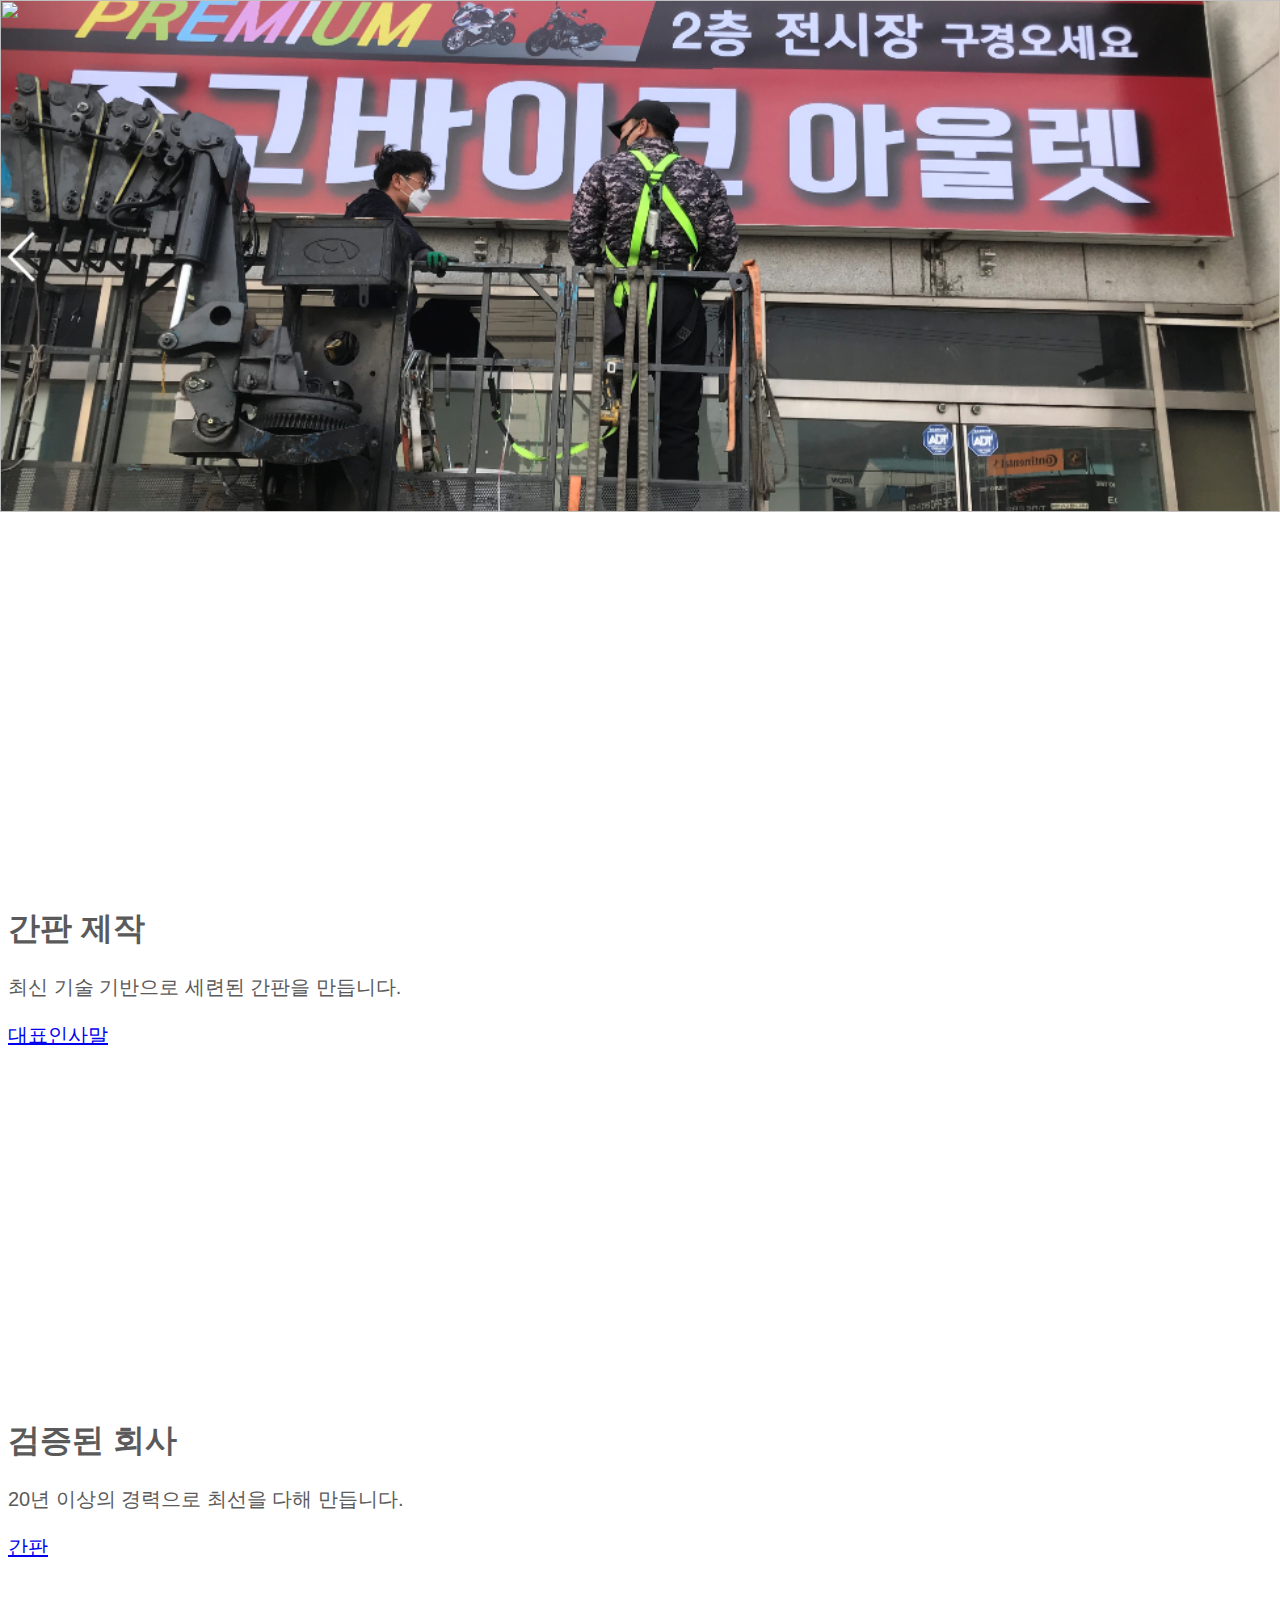
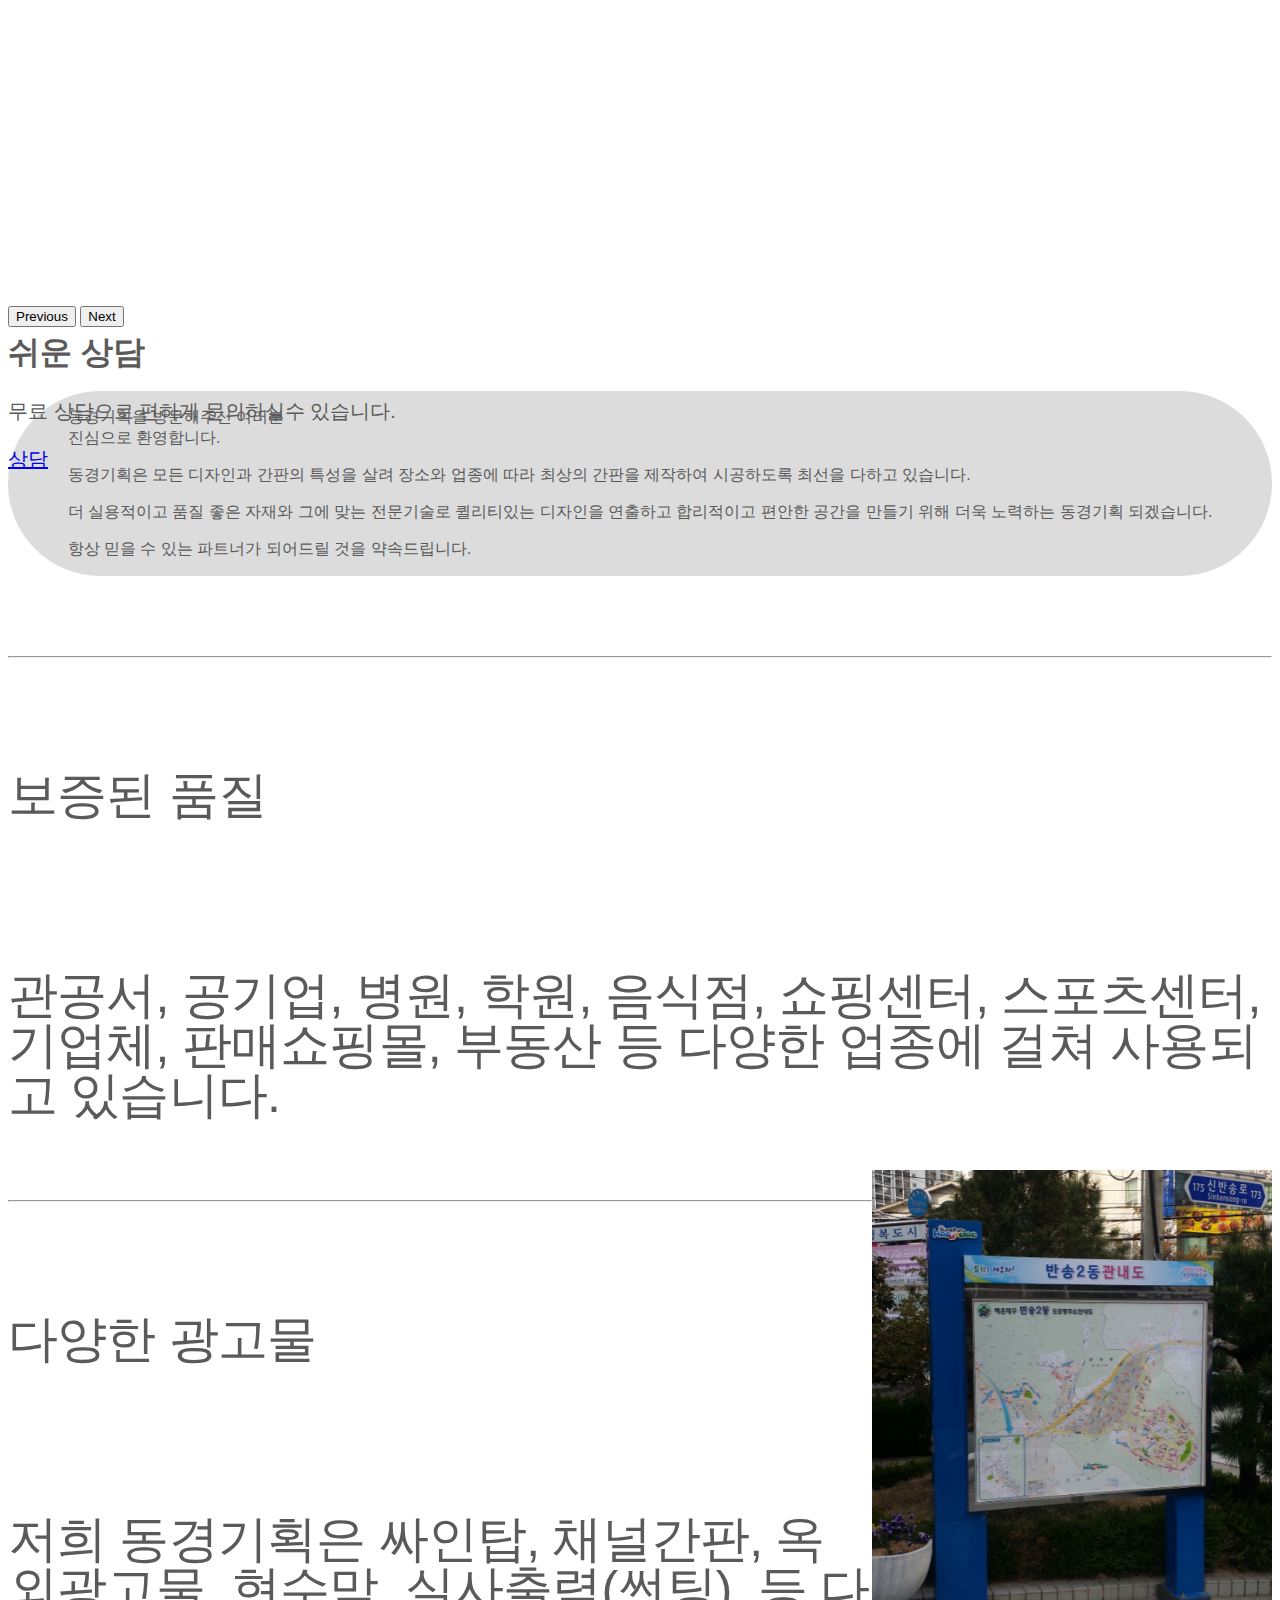
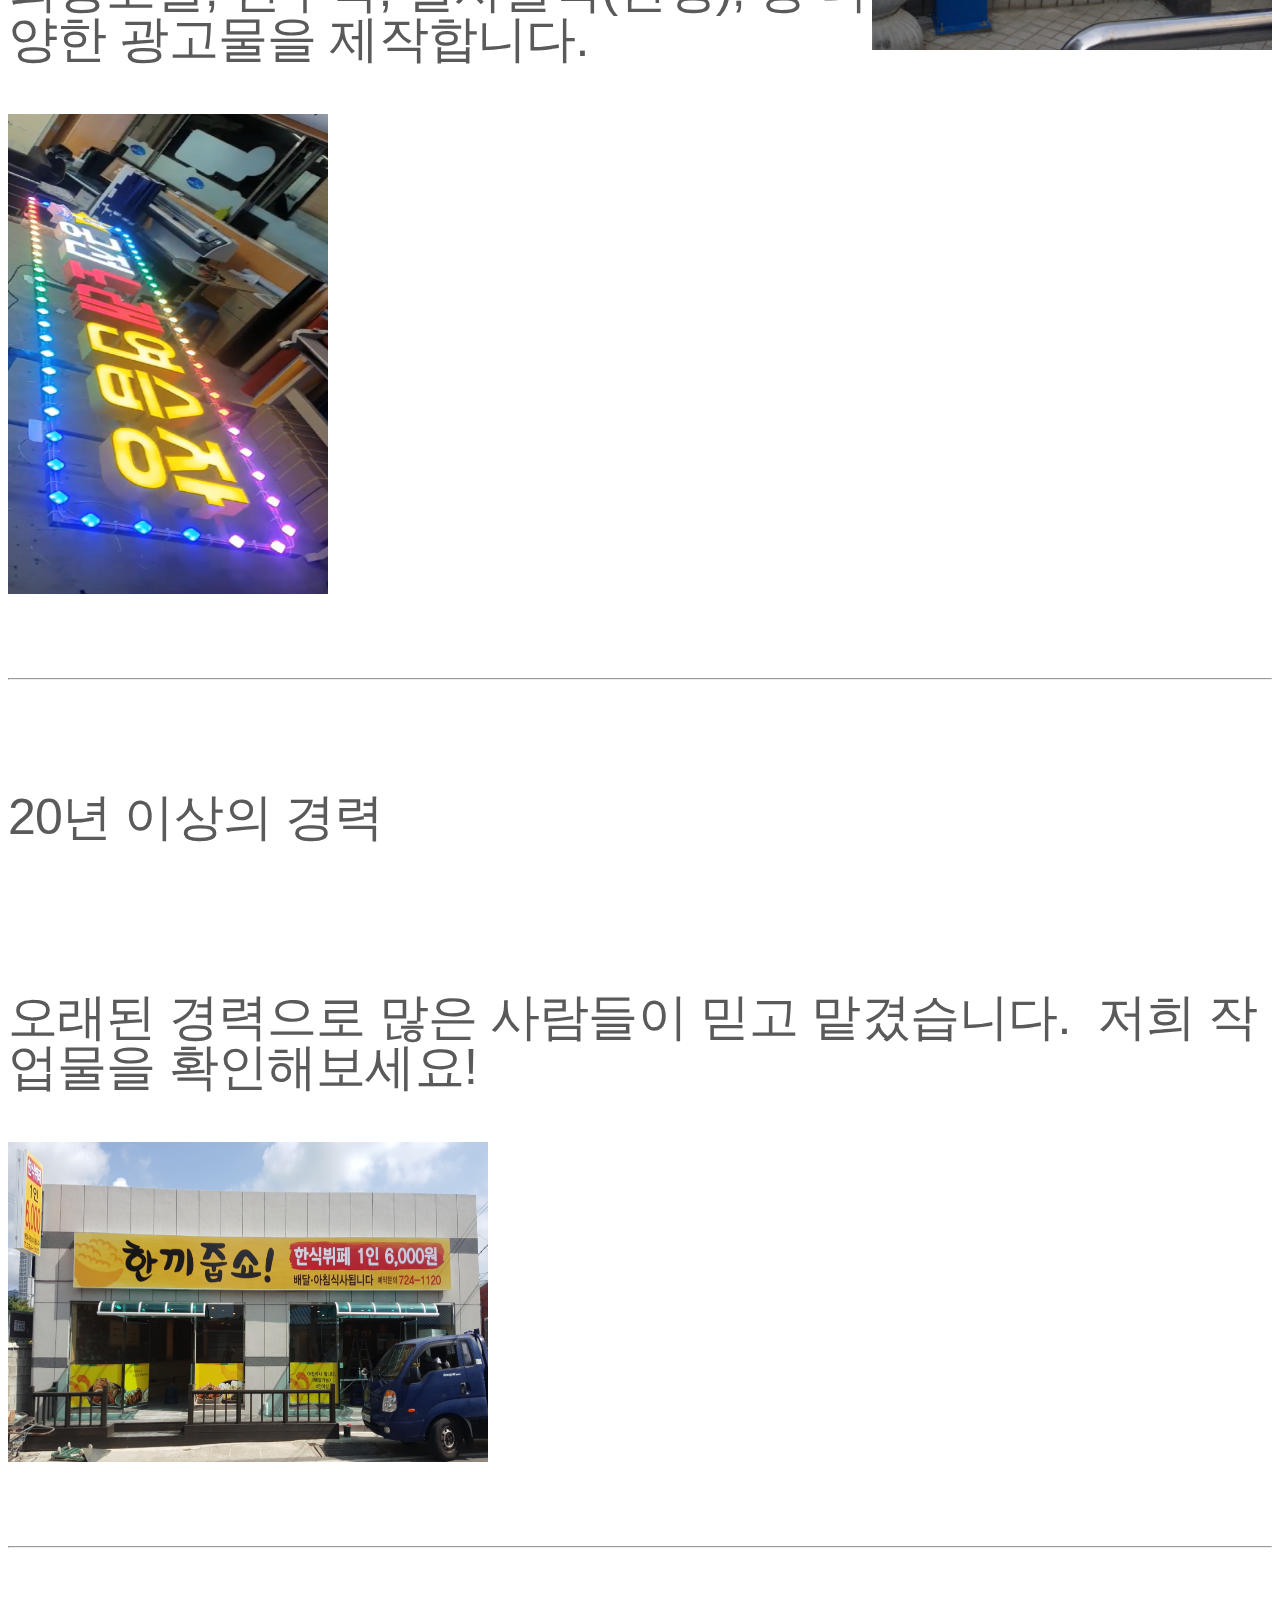
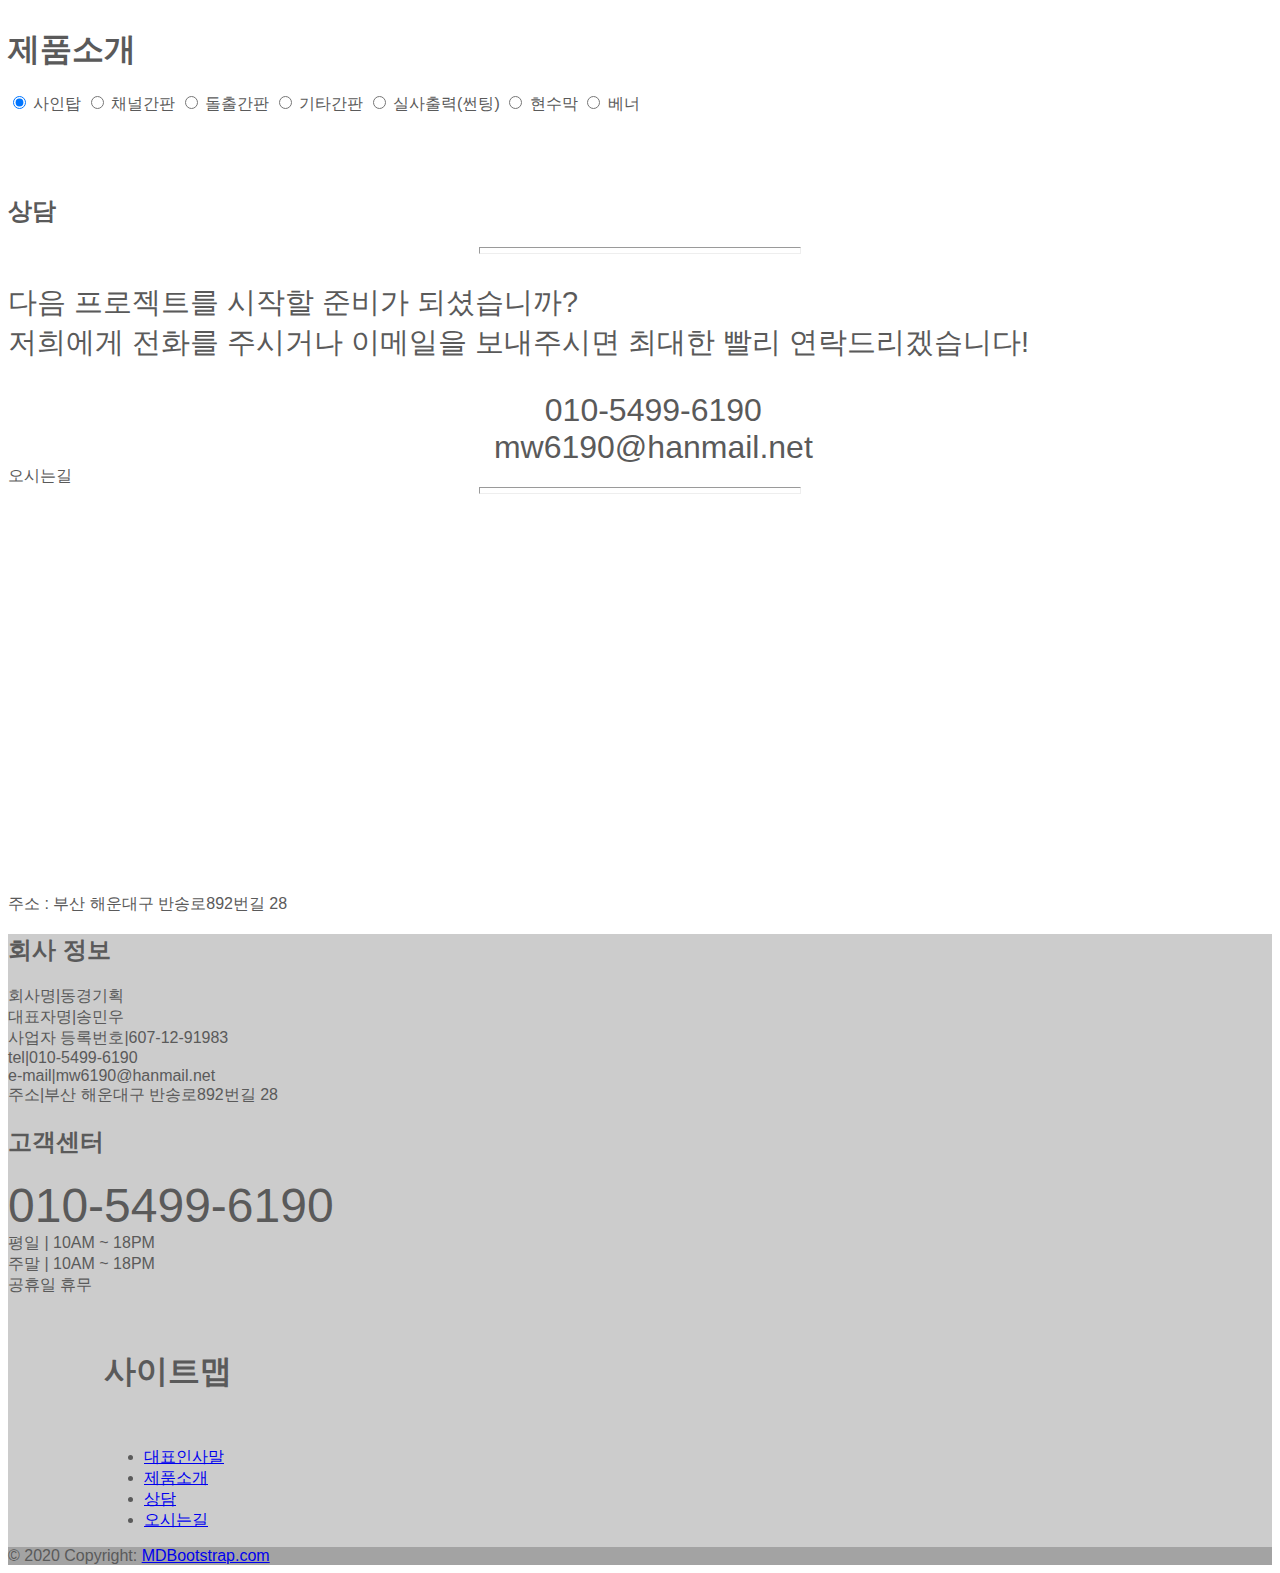
==== commit 2550cfe2: "slide delete gallery add" ====
--- a/index.html
+++ b/index.html
@@ -282,107 +282,45 @@
 				
 			<div class="container align-center d-flex justify-content-center">
 				<div class="btn-group  " role="group" aria-label="Basic radio toggle button group">
-					<input type="radio" class="btn-check" name="btnradio" id="btnradio1" autocomplete="off" checked>
-					<label class="btn btn-outline-dark btn-lg" for="btnradio1">사인탑</label>
-
-					<input type="radio" class="btn-check" name="btnradio" id="btnradio2" autocomplete="off">
+					<input type="radio" class="btn-check" name="btnradio" id="btnradio1" autocomplete="off" checked onclick="fetchPage('./1.html')" href="#!1.html">
+					<label class="btn btn-outline-dark btn-lg" for="btnradio1" >사인탑</label>
+
+					<input type="radio" class="btn-check" name="btnradio" id="btnradio2" autocomplete="off" onclick="fetchPage('./2.html')" href="#!2.html">
 					<label class="btn btn-outline-dark btn-lg" for="btnradio2">채널간판</label>
 
-					<input type="radio" class="btn-check" name="btnradio" id="btnradio3" autocomplete="off">
+					<input type="radio" class="btn-check" name="btnradio" id="btnradio3" autocomplete="off" onclick="fetchPage('./3.html')" href="#!3.html">
 					<label class="btn btn-outline-dark btn-lg" for="btnradio3">돌출간판</label>
 
-					<input type="radio" class="btn-check" name="btnradio" id="btnradio4" autocomplete="off">
+					<input type="radio" class="btn-check" name="btnradio" id="btnradio4" autocomplete="off" onclick="fetchPage('./4.html')" href="#!4.html">
 					<label class="btn btn-outline-dark btn-lg" for="btnradio4">기타간판</label>
 
-					<input type="radio" class="btn-check" name="btnradio" id="btnradio5" autocomplete="off">
+					<input type="radio" class="btn-check" name="btnradio" id="btnradio5" autocomplete="off" onclick="fetchPage('./5.html')" href="#!5.html">
 					<label class="btn btn-outline-dark btn-lg" for="btnradio5">실사출력(썬팅)</label>
 
-					<input type="radio" class="btn-check" name="btnradio" id="btnradio6" autocomplete="off">
+					<input type="radio" class="btn-check" name="btnradio" id="btnradio6" autocomplete="off" onclick="fetchPage('./6.html')" href="#!6.html">
 					<label class="btn btn-outline-dark btn-lg" for="btnradio6">현수막</label>
 
-					<input type="radio" class="btn-check" name="btnradio" id="btnradio7" autocomplete="off">
+					<input type="radio" class="btn-check" name="btnradio" id="btnradio7" autocomplete="off" onclick="fetchPage('./7.html')" href="#!7.html">
 					<label class="btn btn-outline-dark btn-lg" for="btnradio7">베너</label>
 				</div>
 			</div>
+
+
+
+
+			<div class="pt-5 mt-5">
+				<article></article>
+			</div>
+				
+			</div>
+		</div>
 			
-			<!-- <ol id="nav">
-				<li><a href="#!html" onclick="fetchPage('signtop')">HTML</a></li>
-				<li><a href="#!css" onclick="fetchPage('')">CSS</a></li>
-				<li><a href="#!javascript" onclick="fetchPage('')">JavaScript</a></li>
-  			</ol>				 -->
-				
-				
-				
-				
-		<div id="primary-slider" class="splide">
-			<div class="splide__track">
-				<ul class="splide__list"  id="splide__list">
-					<li class="splide__slide">
-						<img src="./간판+이미지/사인탑/1.png">
-					</li>
-					<li class="splide__slide">
-						<img src="./간판+이미지/사인탑/2.png">
-					</li>
-					<li class="splide__slide">
-						<img src="./간판+이미지/사인탑/3.png">
-					</li>
-					<li class="splide__slide">
-						<img src="./간판+이미지/사인탑/4.png">
-					</li>
-					<li class="splide__slide">
-						<img src="./간판+이미지/사인탑/5.png">
-					</li>
-					<li class="splide__slide">
-						<img src="./간판+이미지/사인탑/6.png">
-					</li>
-					<li class="splide__slide">
-						<img src="./간판+이미지/사인탑/7.png">
-					</li>
-					<li class="splide__slide">
-						<img src="./간판+이미지/사인탑/8.png">
-					</li>
-					<li class="splide__slide">
-						<img src="./간판+이미지/사인탑/9.png">
-					</li>
-				</ul>
-			</div>
-		</div>	  
-	    <div id="secondary-slider" class="splide">
-			<div class="splide__track">
-				<ul class="splide__list">
-					<li class="splide__slide">
-						<img src="./간판+이미지/사인탑/1.png">
-					</li>
-					<li class="splide__slide">
-						<img src="./간판+이미지/사인탑/2.png">
-					</li>
-					<li class="splide__slide">
-						<img src="./간판+이미지/사인탑/3.png">
-					</li>
-					<li class="splide__slide">
-						<img src="./간판+이미지/사인탑/4.png">
-					</li>
-					<li class="splide__slide">
-						<img src="./간판+이미지/사인탑/5.png">
-					</li>
-					<li class="splide__slide">
-						<img src="./간판+이미지/사인탑/6.png">
-					</li>
-					<li class="splide__slide">
-						<img src="./간판+이미지/사인탑/7.png">
-					</li>
-					<li class="splide__slide">
-						<img src="./간판+이미지/사인탑/8.png">
-					</li>
-					<li class="splide__slide">
-						<img src="./간판+이미지/사인탑/9.png">
-					</li>
-				</ul>
-			</div>
-		</div>
-
-</div>
-
+				
+				
+				
+				
+				
+		
 			<section class="page-section pt-5 mt-5 mb-1" id="contact">
 				<div class="container">
 					<div class="row justify-content-center">
--- a/CSS/style.css
+++ b/CSS/style.css
@@ -126,4 +126,4 @@
 	margin-bottom:2rem; 
 }
 
-
+	